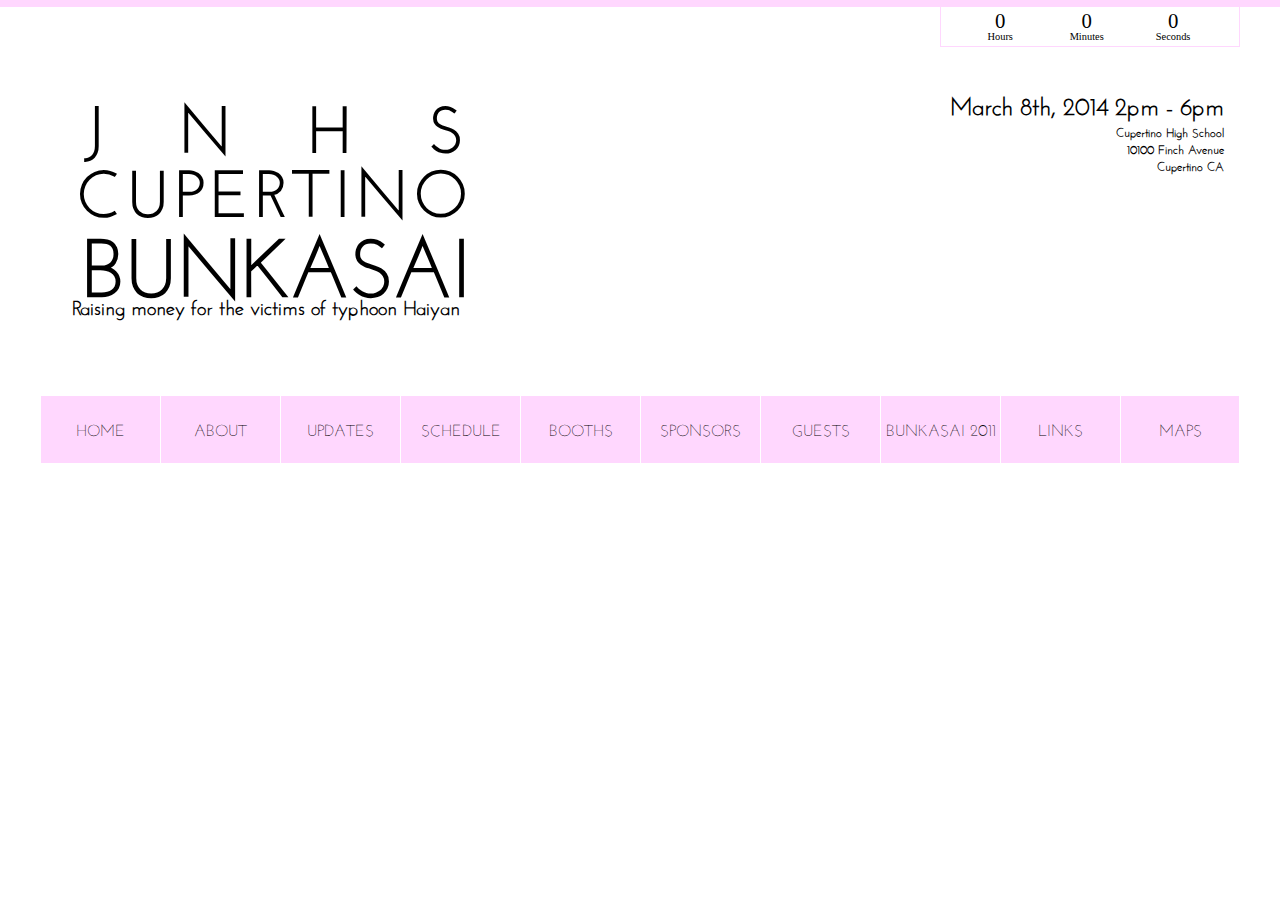
==== index.html @ f788ef62 "1st" ====
<!--========================JNHS BUNKASAI 2014=======================-->

<!DOCTYPE html>
<html lang="en">
	<head>
		<meta charset="utf-8">
		<!--=============================
			BROWSER TITLING 
		==============================-->
			<link rel="icon" style="text/image" href="">
		<title>
			Cupertino JNHS Bunkasai - A student created, student led, festival &amp; fundraiser!
		</title>
		<!--=============================
			Control Broswer's Scaling
		===============================-->
		<meta name="viewport" content="width=device-width, initial-scale=1.0"/>
		<!--=============================
			CSS & JQuery/JS Links
		==============================-->
		<link rel="stylesheet" href="bunkasai2014.css"/>
		<link rel="stylesheet" href="jquery.countdown.css"/>
		<script src="http://ajax.googleapis.com/ajax/libs/jquery/1.10.2/jquery.min.js"></script>
		<script src="jquery.plugin.js"></script>
		<script src="jquery.countdown.js"></script>
		<!--=============================
			COUNTDOWN SCRIPT
		==============================-->
		<script>
			$(function () {
				var austDay = new Date();
				austDay = new Date(austDay.getFullYear() + 0, 12 - 10, 8);
			$('#defaultCountdown').countdown({until: austDay});
			$('#year').text(austDay.getFullYear());
			});
		</script>
	</head>
<body>
	<main id="main">
						<!--COUNTDOWN MARKUP -->
						<div id="defaultCountdown"></div>
						<!--END COUNTDOWN -->
		<header>
			<hgroup>
				<h2 id="jnhs">JNHS</h2>
				<h2 id="tino">Cupertino</h2>
				<h1>Bunkasai</h1>
			</hgroup>

				<h4>Raising money for the victims of typhoon Haiyan</h4>
						
					<div id="whenwhere">
						<h3>March 8th, 2014 2pm - 6pm</h3>
						<h5>Cupertino High School</br> 10100 Finch Avenue</br> Cupertino CA</h5>
					</div>		
		</header>
		<nav>
			<div id="stickynav">
				<ul>
					<li><a href="#home">home</a></li>
					<li><a href="#about">about</a></li>
					<li><a href="#updates">updates</a></li>
					<li><a href="#shedule">schedule</a></li>
					<li><a href="#booths">booths</a></li>
					<li><a href="#sponsors">sponsors</a></li>
					<li><a href="#guests">guests</a></li>
					<li><a href="#past">bunkasai 2011</a></li>
					<li><a href="#links">links</a></li>
					<li><a href="#maps">maps</a></li>
				</ul>
			</div><!--END STICKYNAV-->
		</nav>

	</main>
</body>
</html>
---- bunkasai2014.css ----
/*##########################
        CSS RESET
##########################*/

/*
html5doctor.com Reset Stylesheet
v1.6.1
Last Updated: 2010-09-17
Author: Richard Clark - http://richclarkdesign.com 
Twitter: @rich_clark
*/

html, body, div, span, object, iframe,
h1, h2, h3, h4, h5, h6, p, blockquote, pre,
abbr, address, cite, code,
del, dfn, em, img, ins, kbd, q, samp,
small, strong, sub, sup, var,
b, i,
dl, dt, dd, ol, ul, li,
fieldset, form, label, legend,
table, caption, tbody, tfoot, thead, tr, th, td,
article, aside, canvas, details, figcaption, figure, 
footer, header, hgroup, menu, nav, section, summary,
time, mark, audio, video {
    margin:0;
    padding:0;
    border:0;
    outline:0;
    font-size:100%;
    vertical-align:baseline;
    background:transparent;
}
html {
    font-size: 16px;
    font-family: 
}
body {
    line-height:1;
}

article,aside,details,figcaption,figure,
footer,header,hgroup,menu,nav,section { 
	display:block;
}

nav ul {
    list-style:none;
}

blockquote, q {
    quotes:none;
}

blockquote:before, blockquote:after,
q:before, q:after {
    content:'';
    content:none;
}

a {
    margin:0;
    padding:0;
    font-size:100%;
    vertical-align:baseline;
    background:transparent;
}

/* change colours to suit your needs */
ins {
    background-color:#ff9;
    color:#000;
    text-decoration:none;
}

/* change colours to suit your needs */
mark {
    background-color:#ff9;
    color:#000; 
    font-style:italic;
    font-weight:bold;
}

del {
    text-decoration: line-through;
}

abbr[title], dfn[title] {
    border-bottom:1px dotted;
    cursor:help;
}

table {
    border-collapse:collapse;
    border-spacing:0;
}

/* change border colour to suit your needs */
hr {
    display:block;
    height:1px;
    border:0;   
    border-top:1px solid #cccccc;
    margin:1em 0;
    padding:0;
}

input, select {
    vertical-align:middle;
}
/*##########################
        CSS RESET (end)
##########################*/
/*##########################
        BORDER BOX
##########################*/
*, *:before, *:after {
  -moz-box-sizing: border-box; 
  -webkit-box-sizing: border-box; 
  box-sizing: border-box;
 }
/*#########################
        FONT FAMILIES
##########################*/
@font-face {
    font-family: JosefinSans-Lig; src: url(JosefinSans-Light.ttf);
}
@font-face {
    font-family: Lato-Reg; src: url(Lato-Reg.otf);
}
/*#############################################################################
###############################################################################
                Mobile/Small Screen Style
###############################################################################
#############################################################################*/
@media screen and (min-width: 300px) {
}

/*#############################################################################
###############################################################################
                DESKTOP/ENHANCED STYLES
###############################################################################
#############################################################################*/
@media screen and (min-width: 600px) {
    body {
         border-top: 7px solid rgba(255, 201, 254, .75);
    }
        #main {
        min-width: 960px;
        max-width: 1200px;
        margin: auto;
    }
/*=============Header==============*/
    header {
        background-image: ;
        width: 100%;
        background-size: contain;
        background-repeat: no-repeat;
        margin-top: 5rem;
        background-position: center;
        font-family: JosefinSans-Lig;
    }
    hgroup {
        text-align: center;
        width: 34%;
        margin-left: 2rem;
        text-transform: uppercase;
    }
    h1, h2 {
        font-size: 4rem;
        font-family: JosefinSans-Lig;
    }
    #jnhs {
        letter-spacing: 4.75rem;
        padding-left: .75rem;
    }
    #tino {
        letter-spacing: .4rem;
    }
    h4 {
        font-size: 1.25rem;
        padding-left: 2rem;
    }
    h1 {
        font-size: 5rem;
    }
    #whenwhere {
        position: relative;
        float: right;
        width: 50%;
        margin-top: -14rem;
        text-align: right;
        padding-right: 1rem;
    }
    h3 {
        font-size: 1.5rem;
    }
    #defaultCountdown {
        float: right;
        margin-top: -5rem;
        width: 25%;
        padding: .25rem 1rem;
        border-left: 1px solid rgba(255, 201, 254, .75);
        border-right: 1px solid rgba(255, 201, 254, .75);
        border-bottom: 1px solid rgba(255, 201, 254, .75);
    }
    h5 {
        clear: right;
        line-height: 1.05rem;
        margin-top: .5rem;
        font-size: .75rem;
    }
/*=============Navigation============*/
    nav {
        margin-top: 5rem;
    }
    ul {
        width: 100%;
        margin: auto;
    }
    ul li {
        border-left: 1px solid #fff;
        border-top: 1px solid #fff;
        border-bottom: 1px solid #fff;
        float: left;
        width: 10%;
        margin: auto;
        text-align: center;
        padding: 1.5rem 0;
        text-transform: uppercase;
        background: rgba(255, 201, 254, .75);
    }
    ul li:last-child {
        border-right: 1px solid #fff;
    }
    ul li a {
        color: #000;
        text-decoration: none;
        font-family: JosefinSans-Lig;
    }
  
}
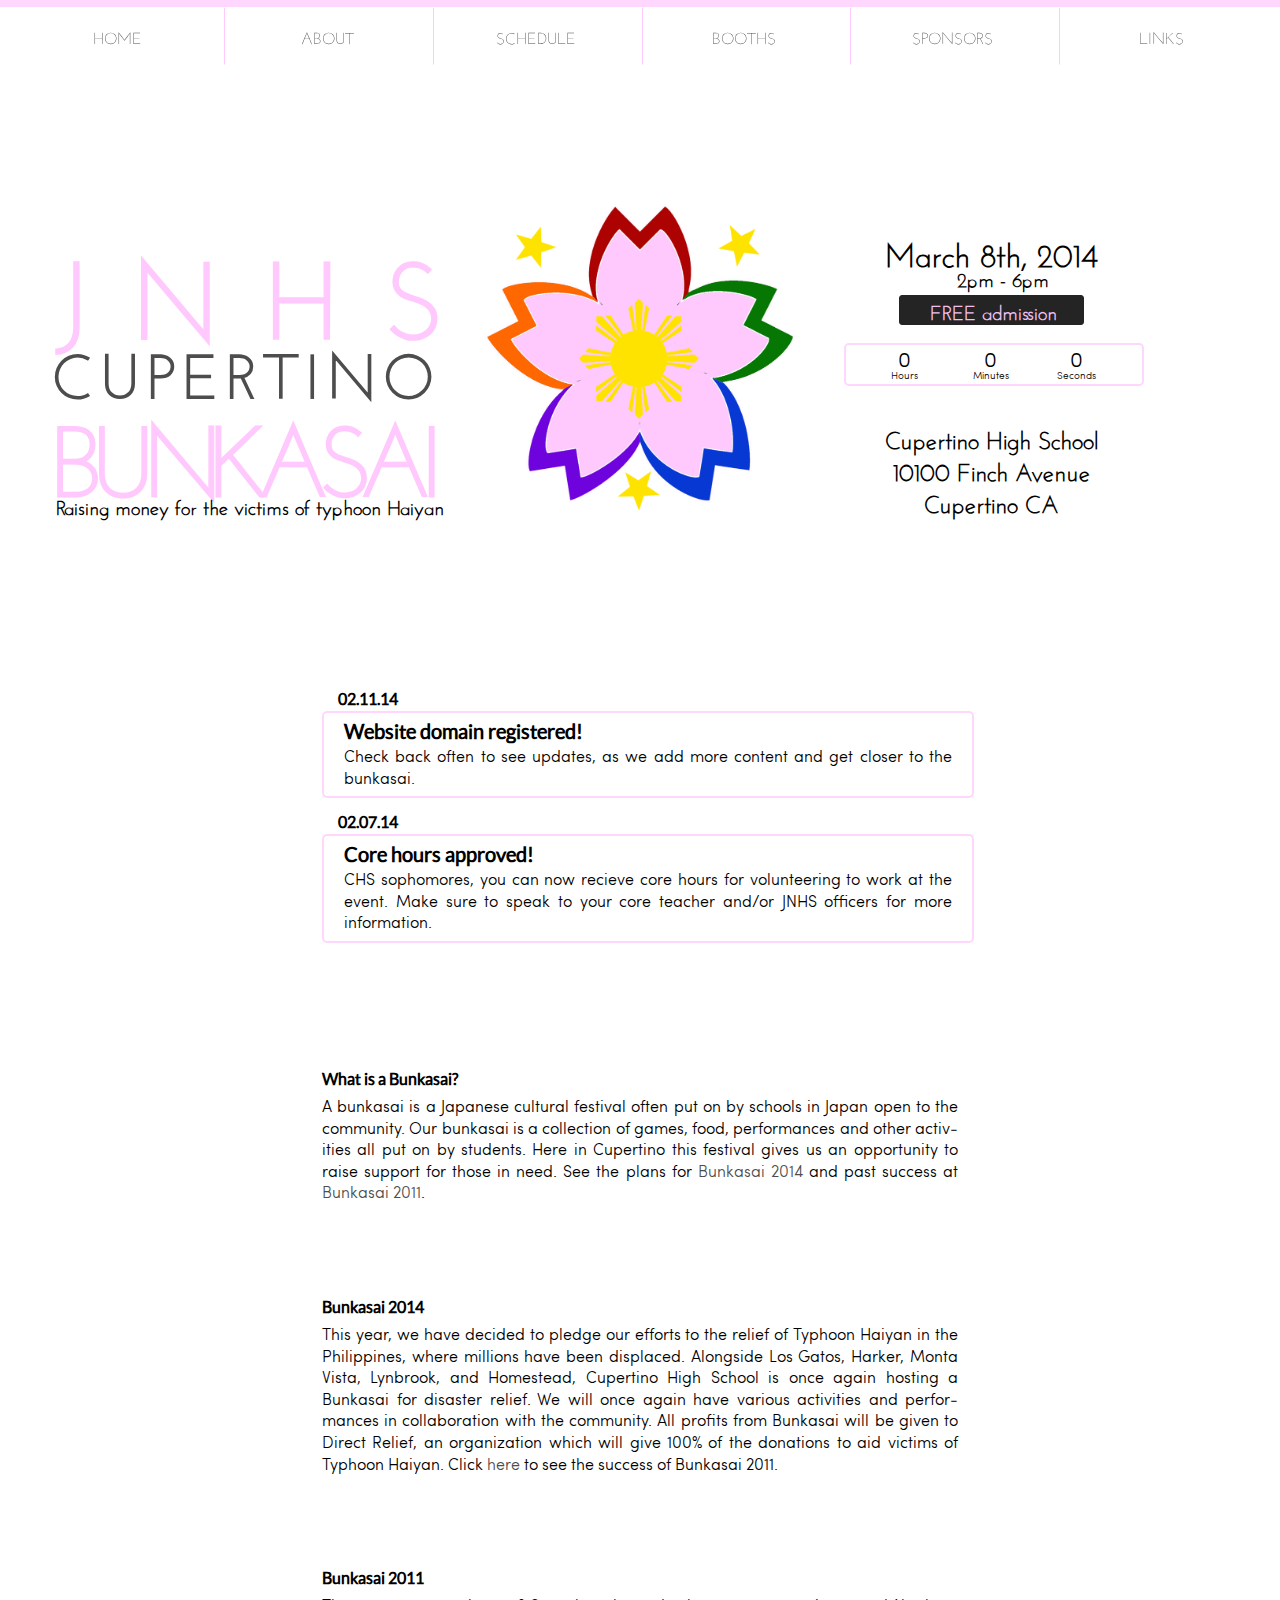
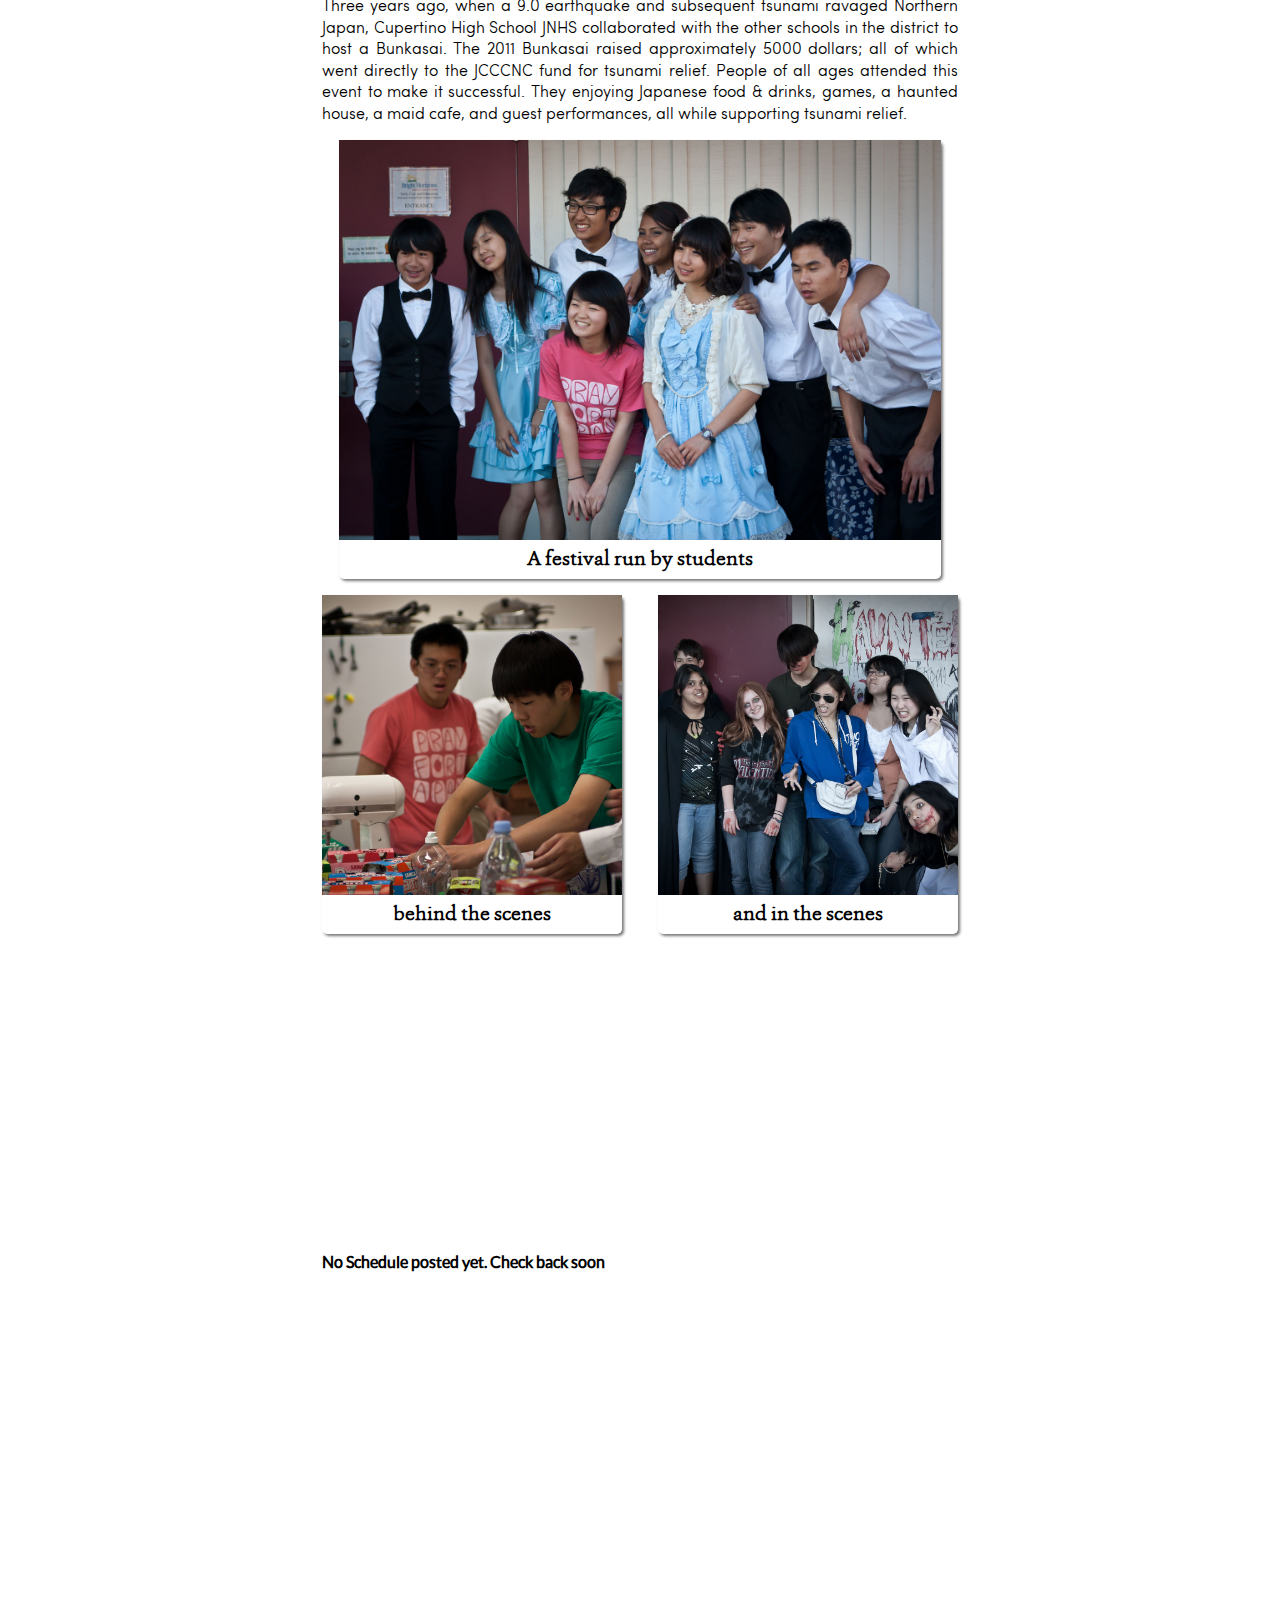
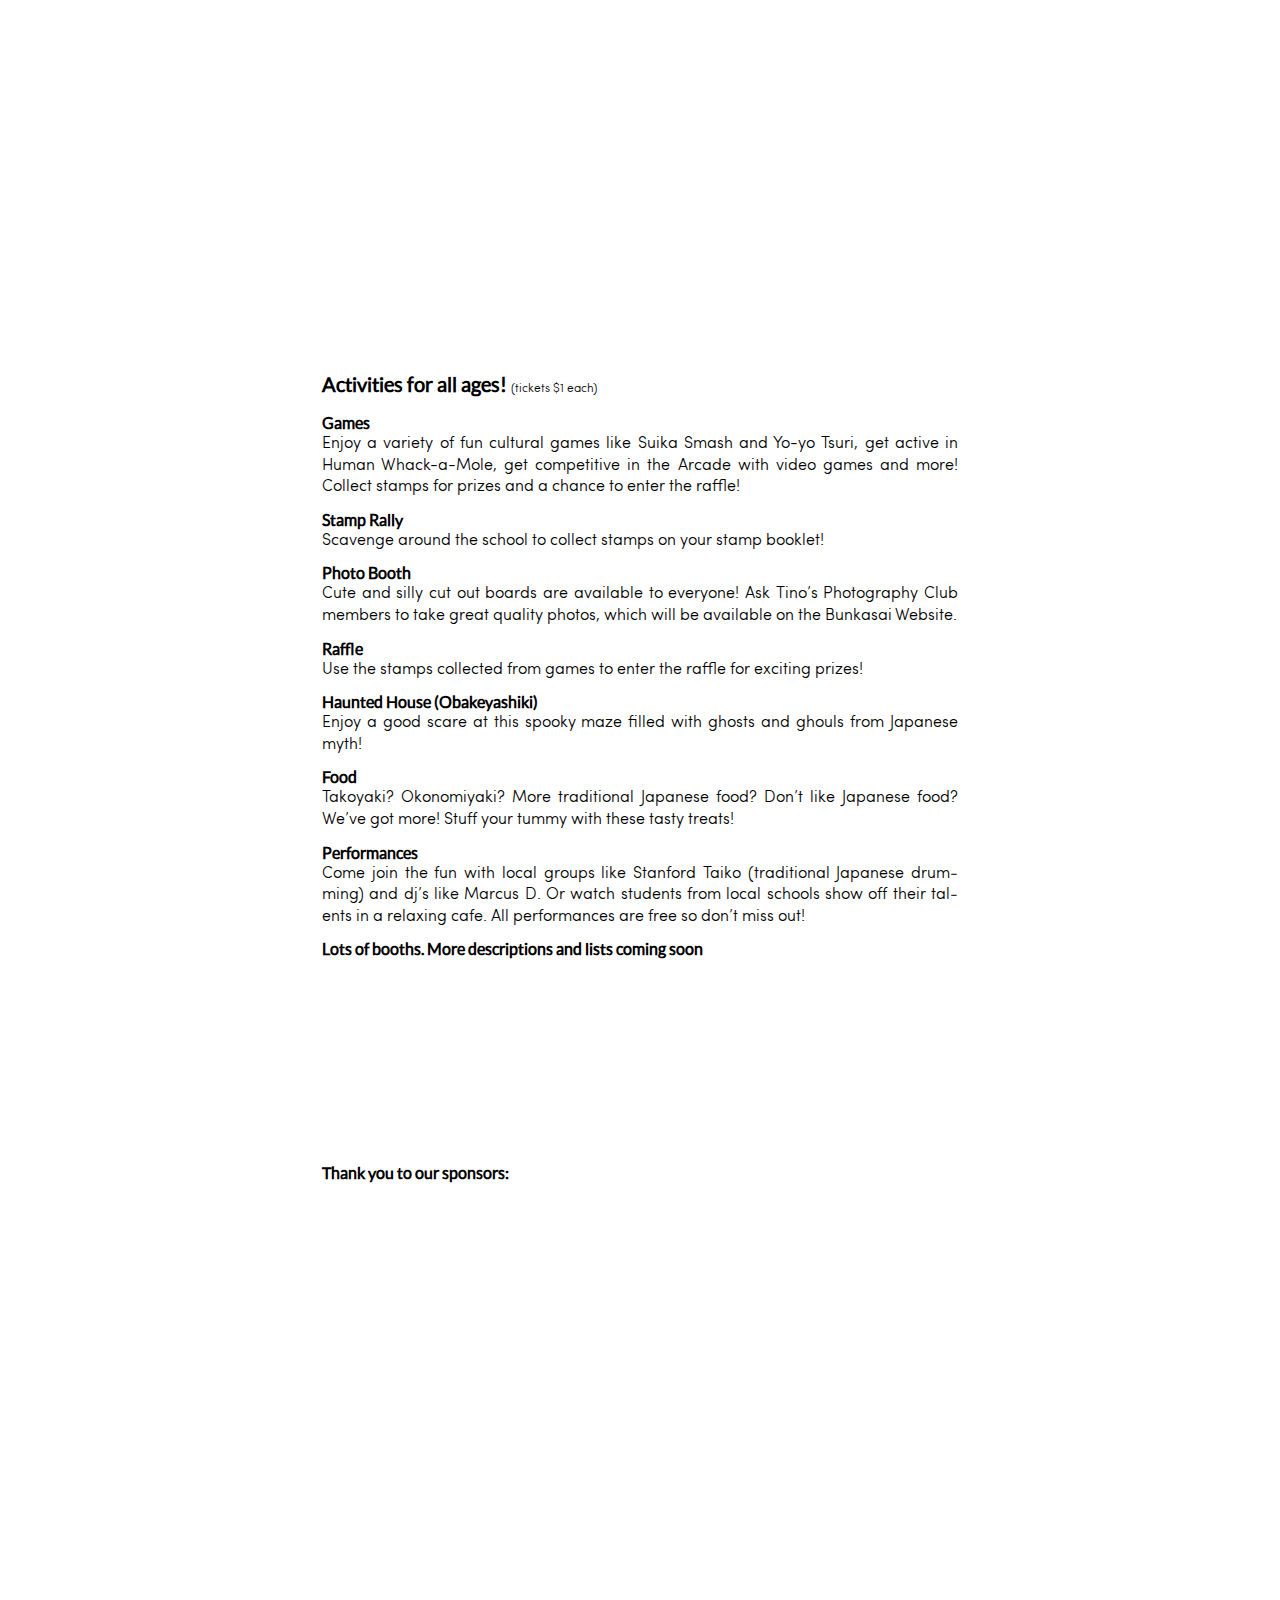
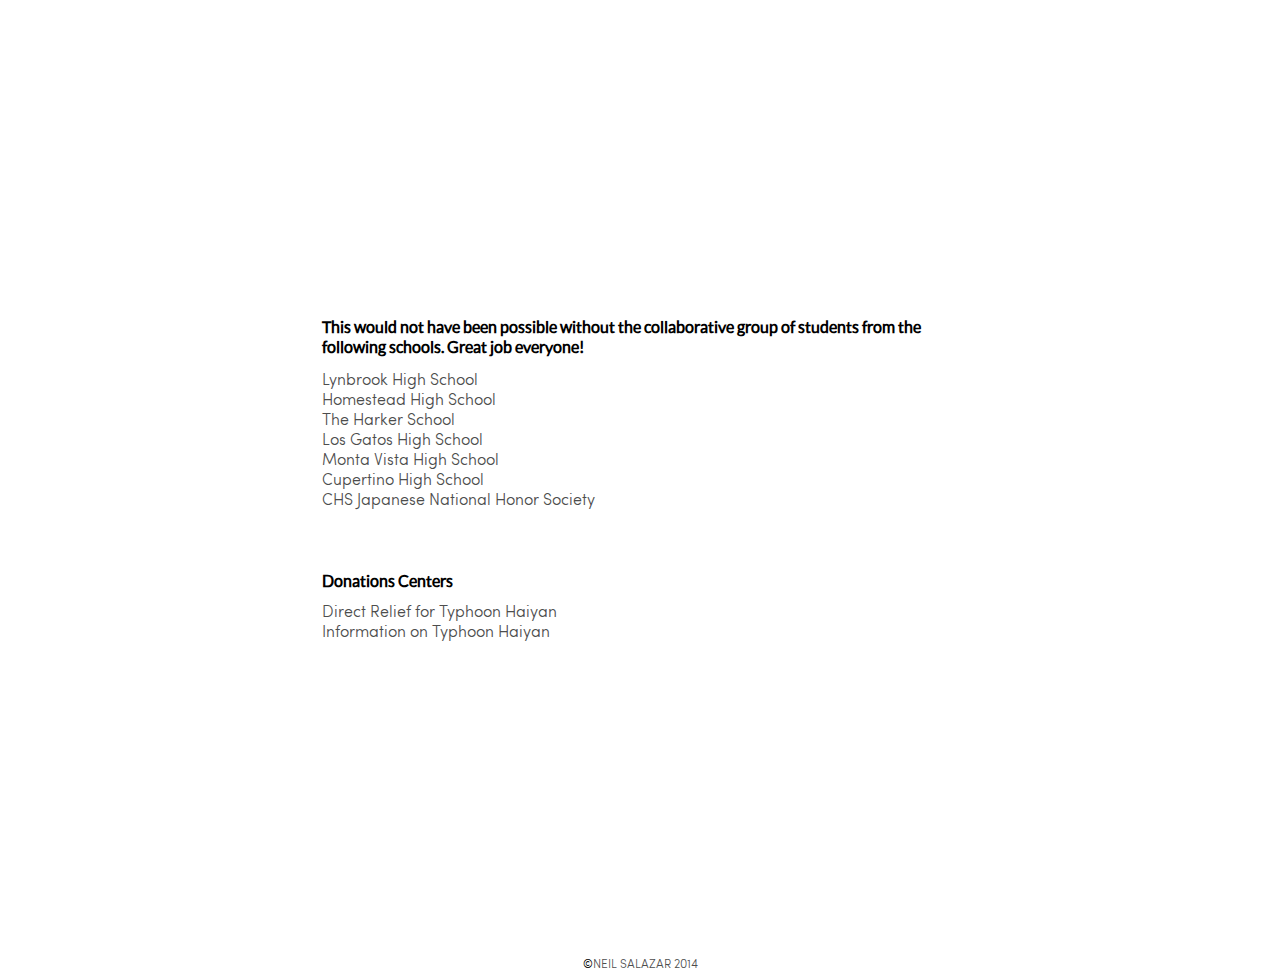
==== commit df2f9d9e: "added more content" ====
--- a/index.html
+++ b/index.html
@@ -18,11 +18,13 @@
 		<!--=============================
 			CSS & JQuery/JS Links
 		==============================-->
-		<link rel="stylesheet" href="bunkasai2014.css"/>
-		<link rel="stylesheet" href="jquery.countdown.css"/>
+		<link rel="stylesheet" href="/css/bunkasai2014.css"/>
+		<link rel="stylesheet" href="/css/jquery.countdown.css"/>
 		<script src="http://ajax.googleapis.com/ajax/libs/jquery/1.10.2/jquery.min.js"></script>
-		<script src="jquery.plugin.js"></script>
-		<script src="jquery.countdown.js"></script>
+		<script src="/scripts/jquery.plugin.js"></script>
+		<script src="/scripts/jquery.countdown.js"></script>
+
+		
 		<!--=============================
 			COUNTDOWN SCRIPT
 		==============================-->
@@ -36,7 +38,21 @@
 		</script>
 	</head>
 <body>
-	<main id="main">
+	<div id="main" style="left:0px">
+		<a href="javascript:void(0)" id="slidebutton">Menu</a>
+		<nav id="slider" style="left:-60%"  class="stickynav">
+			<div>
+				<ul>
+					<li><a href="#">home</a></li>
+					<li><a href="#about">about</a></li>
+					<li><a href="#schedule">schedule</a></li>
+					<li><a href="#booths">booths</a></li>
+					<li><a href="#sponsors">sponsors</a></li>
+					<li><a href="#links">links</a></li>
+					
+				</ul>
+			</div><!--END STICKYNAV-->
+		</nav>
 						<!--COUNTDOWN MARKUP -->
 						<div id="defaultCountdown"></div>
 						<!--END COUNTDOWN -->
@@ -44,33 +60,129 @@
 			<hgroup>
 				<h2 id="jnhs">JNHS</h2>
 				<h2 id="tino">Cupertino</h2>
-				<h1>Bunkasai</h1>
+				<h1 id="bunk">Bunkasai</h1>		
 			</hgroup>
 
-				<h4>Raising money for the victims of typhoon Haiyan</h4>
+				<h4 id="tagline">Raising money for the victims of typhoon Haiyan</h4>
 						
 					<div id="whenwhere">
-						<h3>March 8th, 2014 2pm - 6pm</h3>
+						<h3>March 8th, 2014</h3>
+						<h4>2pm - 6pm</h4>
+						<h4 id="free">FREE admission</h4>
 						<h5>Cupertino High School</br> 10100 Finch Avenue</br> Cupertino CA</h5>
 					</div>		
 		</header>
-		<nav>
-			<div id="stickynav">
+			</div>
+	<div id="maincontent">
+		<section id="updates">
+			<h4>02.11.14</h4> 
+				<div class="news">
+					<h3>Website domain registered!</h3>
+						<p>Check back often to see updates, as we add more content and get closer to the bunkasai.</p>
+				</div>
+			<h4>02.07.14</h4>
+				<div class="news">
+					<h3>Core hours approved!</h3>
+						<p>CHS sophomores, you can now recieve core hours for volunteering to work at the event. Make sure to speak to your core teacher and/or JNHS officers for more information.</p>
+				</div>
+		</section>
+		<section id="about">
+			<h4>What is a Bunkasai?</h4>
+				<p>A bunkasai is a Japanese cultural festival often put on by schools in Japan open to the community. Our bunkasai is a collection of games, food, performances and other activities all put on by students. Here in Cupertino this festival gives us an opportunity to raise support for those in need. See the plans for <a href="#bunkasai-2014">Bunkasai 2014</a> and past success at <a href="#bunkasai-2011">Bunkasai 2011</a>.</p>
+			<h4 id="bunkasai-2014">Bunkasai 2014</h4>
+				<p>This year, we have decided to pledge our efforts to the relief of Typhoon Haiyan in the Philippines, where millions have been displaced. Alongside Los Gatos, Harker, Monta Vista, Lynbrook, and Homestead, Cupertino High School is once again hosting a Bunkasai for disaster relief. We will once again have various activities and performances in collaboration with the community. All profits from Bunkasai will be given to Direct Relief, an organization which will give 100% of the donations to aid victims of Typhoon Haiyan. Click <a href="#bunkasai-2011">here</a> to see the success of Bunkasai 2011.</p>
+			<h4 id="bunkasai-2011">Bunkasai 2011</h4>
+				<p>Three years ago, when a 9.0 earthquake and subsequent tsunami ravaged Northern Japan, Cupertino High School JNHS collaborated with the other schools in the district to host a Bunkasai. The 2011 Bunkasai raised approximately 5000 dollars; all of which went directly to the JCCCNC fund for tsunami relief. People of all ages attended this event to make it successful. They enjoying Japanese food &amp; drinks, games, a haunted house, a maid cafe, and guest performances, all while supporting  tsunami relief.</p>			
+			<div id="student-run">
+				<img src="/images/maid1.jpg"/>
+				<h5>A festival run by students</h5>
+			</div>
+			<div id="behind">
+				<img src="/images/students1.jpg">
+				<h5>behind the scenes</h5>
+			</div>
+			<div id="infront">
+				<img src="/images/hh1.jpg"/>
+				<h5>and in the scenes</h5>
+			</div>
+		</section>
+		<section id="schedule">
+			<h4>No Schedule posted yet. Check back soon</h4>
+		</section>
+		<section id="booths">
+			<h3>Activities for all ages!</h3>
+			<p class="disclaimer">(tickets $1 each)</p>
+			<h4>Games</h4>
+				<p>Enjoy a variety of fun cultural games like Suika Smash and Yo-yo Tsuri, get active in Human Whack-a-Mole, get competitive in the Arcade with video games and more! Collect stamps for prizes and a chance to enter the raffle!</p>
+
+			<h4>Stamp Rally</h4>
+				<p>Scavenge around the school to collect stamps on your stamp booklet!</p>
+
+			<h4>Photo Booth</h4>
+				<p>Cute and silly cut out boards are available to everyone! Ask Tino’s Photography Club members to take great quality photos, which will be available on the Bunkasai Website.</p>
+
+			<h4>Raffle</h4>
+				<p>Use the stamps collected from games to enter the raffle for exciting prizes!</p>
+
+			<h4>Haunted House (Obakeyashiki)</h4>
+				<p>Enjoy a good scare at this spooky maze filled with ghosts and ghouls from Japanese myth!</p>
+
+			<h4>Food</h4>
+				<p>Takoyaki? Okonomiyaki? More traditional Japanese food? Don’t like Japanese food? We’ve got more! Stuff your tummy with these tasty treats!</p>  
+
+			<h4>Performances</h4>
+				<p>Come join the fun with local groups like Stanford Taiko (traditional Japanese drumming) and dj’s like Marcus D. Or watch students from local schools show off their talents in a relaxing cafe. All performances are free so don’t miss out!<p>
+
+			<h4>Lots of booths. More descriptions and lists coming soon</h4>
+		</section>
+		<section id="sponsors">
+			<h4>Thank you to our sponsors:</h4>
+		</section>
+		<section id="links">
+			<h4>This would not have been possible without the collaborative group of students from the following schools. Great job everyone!</h4>
 				<ul>
-					<li><a href="#home">home</a></li>
-					<li><a href="#about">about</a></li>
-					<li><a href="#updates">updates</a></li>
-					<li><a href="#shedule">schedule</a></li>
-					<li><a href="#booths">booths</a></li>
-					<li><a href="#sponsors">sponsors</a></li>
-					<li><a href="#guests">guests</a></li>
-					<li><a href="#past">bunkasai 2011</a></li>
-					<li><a href="#links">links</a></li>
-					<li><a href="#maps">maps</a></li>
+					<li><a href="http://lhs.fuhsd.org">Lynbrook High School</a></li>
+					<li><a href="http://hhs.fuhsd.org">Homestead High School</a></li>
+					<li><a href="http://www.harker.org">The Harker School</a></li>
+					<li><a href="http://www.lghs.net">Los Gatos High School</a></li>
+					<li><a href="http://www.mvhs.fuhsd.org">Monta Vista High School</a></li>
+					<li><a href="http://www.chs.fuhsd.org">Cupertino High School</a></li>
+					<li><a href="http://jnhschs.wix.com/tinojnhs">CHS Japanese National Honor Society</a></li>
 				</ul>
-			</div><!--END STICKYNAV-->
-		</nav>
+			<h4>Donations Centers</h4>
+				<ul>
+					<li><a href="http://www.directrelief.org/tag/typhoon-haiyan">Direct Relief for Typhoon Haiyan</a></li>
+					<li><a href="http://www.unocha.org/crisis/typhoonhaiyan">Information on Typhoon Haiyan</a></li>
+				</ul>
+		</section>
+	</div><!--Main content-->
+	<footer>
+		<p>&copy;<a href="http://neilsalazar.com" target="blank">neil salazar 2014</a></p>
+	</footer>
+	<script>
+	var slider = document.getElementById('slider');
+	var button = document.getElementById('slidebutton');
+	var slide = document.getElementById('main');
+	var anywhere = document.getElementsByTagName('body');
 
-	</main>
+	button.onclick = function() {
+		if(slider.style.left == "-60%" && slide.style.left == "0px") {
+			slider.style.left = "0px";
+			slide.style.left = "60%";
+			button.style.left = "60%";
+
+		} else {
+			slider.style.left = "-60%";
+			slide.style.left = "0px";
+			button.style.left = "0px"
+
+		}
+	};
+	anywhere.onclick = function() {
+		if(slider.style.left !== "-60%") {
+			slider.style.left = "-60%";
+		}
+	};
+	</script>
 </body>
 </html>--- a/css/bunkasai2014.css
+++ b/css/bunkasai2014.css
@@ -0,0 +1,616 @@
+/*##########################
+        CSS RESET
+##########################*/
+
+/*
+html5doctor.com Reset Stylesheet
+v1.6.1
+Last Updated: 2010-09-17
+Author: Richard Clark - http://richclarkdesign.com 
+Twitter: @rich_clark
+*/
+
+html, body, div, span, object, iframe,
+h1, h2, h3, h4, h5, h6, p, blockquote, pre,
+abbr, address, cite, code,
+del, dfn, em, img, ins, kbd, q, samp,
+small, strong, sub, sup, var,
+b, i,
+dl, dt, dd, ol, ul, li,
+fieldset, form, label, legend,
+table, caption, tbody, tfoot, thead, tr, th, td,
+article, aside, canvas, details, figcaption, figure, 
+footer, header, hgroup, menu, nav, section, summary,
+time, mark, audio, video {
+    margin:0;
+    padding:0;
+    border:0;
+    outline:0;
+    font-size:100%;
+    vertical-align:baseline;
+    background:transparent;
+}
+html {
+    font-size: 16px;
+    font-family: 
+}
+body {
+    line-height:1;
+}
+
+article,aside,details,figcaption,figure,
+footer,header,hgroup,menu,nav,section { 
+	display:block;
+}
+
+nav ul {
+    list-style:none;
+}
+
+blockquote, q {
+    quotes:none;
+}
+
+blockquote:before, blockquote:after,
+q:before, q:after {
+    content:'';
+    content:none;
+}
+
+a {
+    margin:0;
+    padding:0;
+    font-size:100%;
+    vertical-align:baseline;
+    background:transparent;
+    color: #4d4d4d;
+    text-decoration: none;
+}
+a:hover {
+    color: rgba(255, 201, 254, 1);
+}
+
+/* change colours to suit your needs */
+ins {
+    background-color:#ff9;
+    color:#4d4d4d;
+    text-decoration:none;
+}
+
+/* change colours to suit your needs */
+mark {
+    background-color:#ff9;
+    color:#4d4d4d; 
+    font-style:italic;
+    font-weight:bold;
+}
+
+del {
+    text-decoration: line-through;
+}
+
+abbr[title], dfn[title] {
+    border-bottom:1px dotted;
+    cursor:help;
+}
+
+table {
+    border-collapse:collapse;
+    border-spacing:0;
+}
+
+/* change border colour to suit your needs */
+hr {
+    display:block;
+    height:1px;
+    border:0;   
+    border-top:1px solid #cccccc;
+    margin:1em 0;
+    padding:0;
+}
+
+input, select {
+    vertical-align:middle;
+}
+/*##########################
+        CSS RESET (end)
+##########################*/
+/*##########################
+        BORDER BOX
+##########################*/
+*, *:before, *:after {
+  -moz-box-sizing: border-box; 
+  -webkit-box-sizing: border-box; 
+  box-sizing: border-box;
+ }
+/*#########################
+        FONT FAMILIES
+##########################*/
+@font-face {
+    font-family: JosefinSans-Lig; src: url(/fonts/JosefinSans-Light.ttf);
+}
+@font-face {
+    font-family: Lato-Reg; src: url(/fonts/Lato-Reg.otf);
+}
+@font-face {
+    font-family: AshburyLig; src: url(/fonts/AshburyLig-webfont.ttf);
+}
+@font-face {
+    font-family: SofiaPL; src: url(/fonts/SofiaProLight-webfont.ttf);
+}
+/*#############################################################################
+###############################################################################
+                Mobile/Small Screen Style
+###############################################################################
+#############################################################################*/
+    html {
+    font-family: SofiaPL;
+    }
+    @media screen and (min-width: 300px) {
+    body {
+         border-top: 7px solid rgba(255, 201, 254, .75);
+    }
+    #main {
+        position: relative;
+        max-width: 300px;
+        margin: auto;
+        text-align: center;
+        -webkit-transition: .5s ease-in-out;
+        -moz-transition:  .5s ease-in-out;
+        -o-transition: .5s ease-in-out;
+        transition:  .5s ease-in-out;
+    }
+    header {
+        background-image: url(/images/sakurasun.png);
+        background-size: 35%;
+        background-repeat: no-repeat;
+        background-position: 50% 17%;
+        padding-top: 5rem;
+        font-family: JosefinSans-Lig;
+    }
+    #slidebutton {
+        position: fixed;
+        width: 100%;
+        left: 0;
+        background: rgba(255, 201, 254, .95);
+        text-align: left;
+        padding: .5rem 1rem;
+        margin-top: -.5rem;
+        text-decoration: none;
+        color: #4d4d4d;
+        font-family: JosefinSans-Lig;
+        -webkit-transition: .5s ease-in-out;
+        -moz-transition:  .5s ease-in-out;
+        -o-transition: .5s ease-in-out;
+        transition:  .5s ease-in-out;
+    }
+    hgroup {
+        text-align: center;
+        width: 96%;
+        text-transform: uppercase;
+        padding: 0 .5rem;
+        padding-top: 7rem;
+        margin: auto;
+    }
+    h1, h2 {
+        font-size: 3rem;
+        font-family: JosefinSans-Lig;
+    }
+    #jnhs {
+        font-size: 6.7rem;
+        letter-spacing: .78rem;
+        margin-left: -.55rem;
+        color: rgb(255, 201, 254);
+    }
+    #tino {
+        letter-spacing: .31rem;
+        padding-left: 0;
+        margin-left: -.71rem;
+        font-size: 2.9rem;
+        color: #4d4d4d;  
+    }
+    #bunk {
+        font-size: 4.8rem;
+        letter-spacing: -.73rem;
+        padding-left: 0;
+        margin-left: -.85rem;
+        color: rgb(255, 201, 254);
+    }
+    h4 {
+        font-size: 1.25rem;
+        font-family: JosefinSans-Lig;
+        text-align: center;
+        padding: 0 1.5rem;
+    }
+    #whenwhere {      
+        margin-top: 3rem;
+        text-align: center;
+    }
+    h3 {
+        font-size: 1.5rem;
+    }
+    h5 {
+        line-height: 1.05rem;
+        margin-top: .5rem;
+        font-size: 1rem;
+    }
+    #free {
+        border: solid #242424 1px;
+        border-radius: 3px;
+        background: #242424;
+        margin: auto;
+        margin-top: .25rem;
+        color: rgba(255, 201, 254, .95);
+        padding: .25rem;
+        width: 70%;
+        vertical-align: middle;
+    }
+    #defaultCountdown {
+        position: fixed;
+        margin-top: 1.5rem;
+        width: 100%;
+        max-width: 300px;
+        padding: .25rem 1rem;
+        border-bottom: 1px solid rgba(255, 201, 254, .75);
+        background: rgba(255, 255, 255, .95)
+    }
+    #slider {
+        background: rgba(255, 201, 254, .95);
+        border-right: 1px solid #fff;
+        position: fixed;
+        width: 60%;
+        top: 0;
+        height: 999px;
+        z-index: 2000;
+        -webkit-transition: .5s ease-in-out;
+        -moz-transition:  .5s ease-in-out;
+        -o-transition: .5s ease-in-out;
+        transition:  .5s ease-in-out;
+    }
+    #slider li {
+        position: relative;
+        font-family: JosefinSans-Lig;
+        width: 100%;
+        text-align: center;
+        border-bottom: 1px solid #fff;
+        padding: 1rem;
+       
+    }
+    #slider a {
+        text-decoration: none;
+        text-transform: uppercase;
+        color: #4d4d4d;
+    } 
+    section p {
+        padding: 0 1rem;
+        line-height: 1.35rem;
+        text-align: justify;
+        -webkit-hyphens: auto;
+        -moz-hyphens: auto;
+        -ms-hyphens: auto;
+        hyphens: auto;
+    }
+    section h3, section h4 {
+        text-align: left;
+        font-family: Lato-Reg;
+        font-weight: thin;
+        padding-left: 1rem;
+        
+    }
+    section h4 {
+        font-size: 1rem;
+        margin-top: 1rem;
+    }
+    section h3 {
+        font-size: 1.25rem;
+        padding-bottom: .25rem;
+    }
+    .news {
+        border: solid 2px rgba(255, 201, 254, .75);
+        border-radius: 5px;
+        padding: .5rem .25rem;
+        margin-top: .25rem;
+    }
+/*****************ABOUT SECTION*******************/
+    section {
+        padding: 0 .25rem;
+        padding-top: 5rem;
+        padding-bottom: 3rem;
+    }
+    #about {
+        background: #fff;
+        width: 100%;
+        text-align: justify;
+    }
+    #about div {
+        text-align: center;
+        font-family: AshburyLig;
+        border-radius: 5px;
+        box-shadow: 2px 2px 3px #777;
+        margin: 2rem auto;
+        background: #fff;
+        width: 90%;
+        padding-bottom: .25rem;
+    }
+    #about h4 {
+        padding-top: 5rem;
+        padding-bottom: .5rem;
+        padding-left: 1rem;
+    }
+    #about h4:first-child {
+        padding-top: 0rem;
+    }
+    #about img {
+        width: 100%;
+    }
+/***************************SCHEDULE**************************/
+#schedule {
+    height: 50rem;
+}
+#schedule h4:first-child {
+    padding-top: 7rem;
+}
+/************************BOOTHS**************************/
+.disclaimer {
+    font-size: .75rem;
+    display: inline;
+    padding-left: 1rem;
+}
+#booths h4:first-child {
+    padding-top: 3rem;
+}
+/************************SPONSORS**************************/
+#sponsors {
+    height: 50rem;
+}
+#sponsors h4:first-child {
+    padding-top: 7rem;
+}
+/************************LINKS**************************/
+#links {
+    height: 50rem;
+}
+#links h4:first-child {
+    padding-top: 4rem;
+    line-height: 1.25rem;
+}
+#links h4 {
+    padding-top: 3rem;
+    padding-bottom: .75rem;
+}
+#links ul {
+    list-style: none;
+    padding-left: 1rem;
+}
+#links ul li {
+    line-height: 1.25rem;
+}
+/**************FOOTER***************/
+footer {
+    text-transform: uppercase;
+    text-align: center;
+    font-size: .75rem;
+}
+
+/*#############################################################################
+###############################################################################
+                DESKTOP/ENHANCED STYLES
+###############################################################################
+#############################################################################*/
+/************************************
+            min 600px
+************************************/
+@media screen and (min-width: 600px) {
+    #main {
+        min-width: 800px;
+        max-width: 1000px;
+        padding: 0 1rem;
+    }
+    #slidebutton {
+        display: none;
+    }
+    #slider {
+        left: 0px !important;
+        margin: auto;
+    }
+    header {
+        background-size: 13%;
+        margin-top: 10rem;
+        background-position: 83.5% 75%;
+        margin-bottom: 5rem;
+    }
+    hgroup {
+        margin-top: -3.1rem;
+        width: 50%;
+        padding-top: 0;
+        margin-left: 0;
+    }
+    #jnhs {
+        font-size: 7.7rem;
+        letter-spacing: 2.78rem;
+    }
+    #tino {
+        font-size: 4.3rem;
+        margin-left: -.7rem;
+        letter-spacing: .42rem;
+    }
+    #bunk {
+        margin-left: -1.3rem;
+        font-size: 6.6rem;
+        letter-spacing: -.77rem;
+    }
+    #tagline {
+        text-align: left;
+        padding-left: 0;
+    }
+    #slider {
+        background: none;
+        position: fixed;
+        margin-top: .5rem;
+        width: 100%;
+        height: 4rem;
+        z-index: 999;
+        background: rgba(255, 255, 255, .95);
+    }
+    #slider ul {
+        margin: auto;
+    }
+    #slider li {
+        
+        display: inline-block;
+        width: 16%;
+        text-align: center;
+        border-left: 1px solid rgba(255, 201, 254, 1);
+        padding: 1.25rem 0;
+    }
+    #slider li:first-child {
+        border-left: none;
+    }
+    #defaultCountdown {
+        position: relative;
+        float: right;
+        margin-top: 19rem;
+        width: 35%;
+        border: 2px solid rgba(255, 201, 254, .75);
+        border-radius: 5px;
+        margin-right: 3.5rem;
+    }
+    #whenwhere {
+        position: relative;
+        float: right;
+        width: 35%;
+        margin-top: -19.5rem;
+        text-align: center;
+        margin-right: 2rem;
+    }
+    section {
+        padding: 0 1rem;
+        padding-top: 5rem;
+    }
+    #maincontent {
+        min-width: 600px;
+        max-width: 700px;
+        margin: auto;
+
+    }
+/*****************ABOUT SECTION*******************/
+    #about {
+        padding: 7rem 1rem;
+    }
+    #about div {
+        max-width: 700px;
+        margin: 0;
+    }
+    #about h3 {
+        padding-bottom: .25rem;
+    }
+    #student-run {
+        margin: 1rem auto !important;
+    }
+    #behind {
+        max-width: 300px !important;
+        display: inline-block;
+        margin-right: 1rem !important;
+        margin-left: 1rem !important;
+    }
+    #infront {
+        max-width: 300px !important;
+        display: inline-block;
+        margin-left: 1rem !important;
+    }
+/*****************BOOTHS SECTION*******************/
+    .disclaimer {
+        display: inline-block;
+        padding-left: 0;
+    }
+    #booths h3:first-child {
+        display: inline-block;
+        padding-top: 3rem;
+    }
+}
+/************************************
+            min 1100px
+************************************/
+@media screen and (min-width: 1100px) {
+    header {
+        background-size: 27%;
+        margin-top: 12rem;
+        background-position: center;
+    }
+    #main {
+        min-width: 960px;
+        max-width: 1200px;
+    }
+    hgroup {
+        width: 33%;
+    }
+    #jnhs {
+        font-size: 6.7rem;
+        letter-spacing: 2.80rem;
+    }
+    #tino {
+        font-size: 3.8rem;
+        margin-left: -.75rem;
+        letter-spacing: .4335rem;
+    }
+    #bunk {
+        margin-left: -.95rem;
+        font-size: 6.1rem;
+        letter-spacing: -.77rem;
+    }    
+    #whenwhere {
+        position: relative;
+        float: right;
+        width: 33%;
+        margin-top: -17.5rem;
+        text-align: center;
+        padding-right: 1rem;
+    }
+    h3 {
+        font-size: 2rem;
+    }
+    #whenwhere h4 {
+        text-align: center;
+        padding-right: 0rem;
+    }
+    #free {
+        margin: .5rem auto;
+        width: 50%;
+    }
+    #defaultCountdown {
+        margin-top: 9rem;
+        margin-right: 5rem;
+    }
+    h5 {
+        clear: right;
+        line-height: 2rem;
+        margin-top: 6rem;
+        font-size: 1.5rem;
+    }
+    #updates {
+        margin-left: 1rem;
+    }
+/*****************ABOUT SECTION*******************/
+
+    #about div {
+        max-width: 800;
+        margin: 0;
+        overflow: none;
+    }
+    #student-run {
+        margin: 1rem auto !important;
+    }
+    #behind {
+        margin-left: 0rem;
+    }
+    #infront {
+      
+    }
+    #about h5 {
+        margin-top: 0;
+        font-size: 1.25rem;
+    }
+
+
+
+
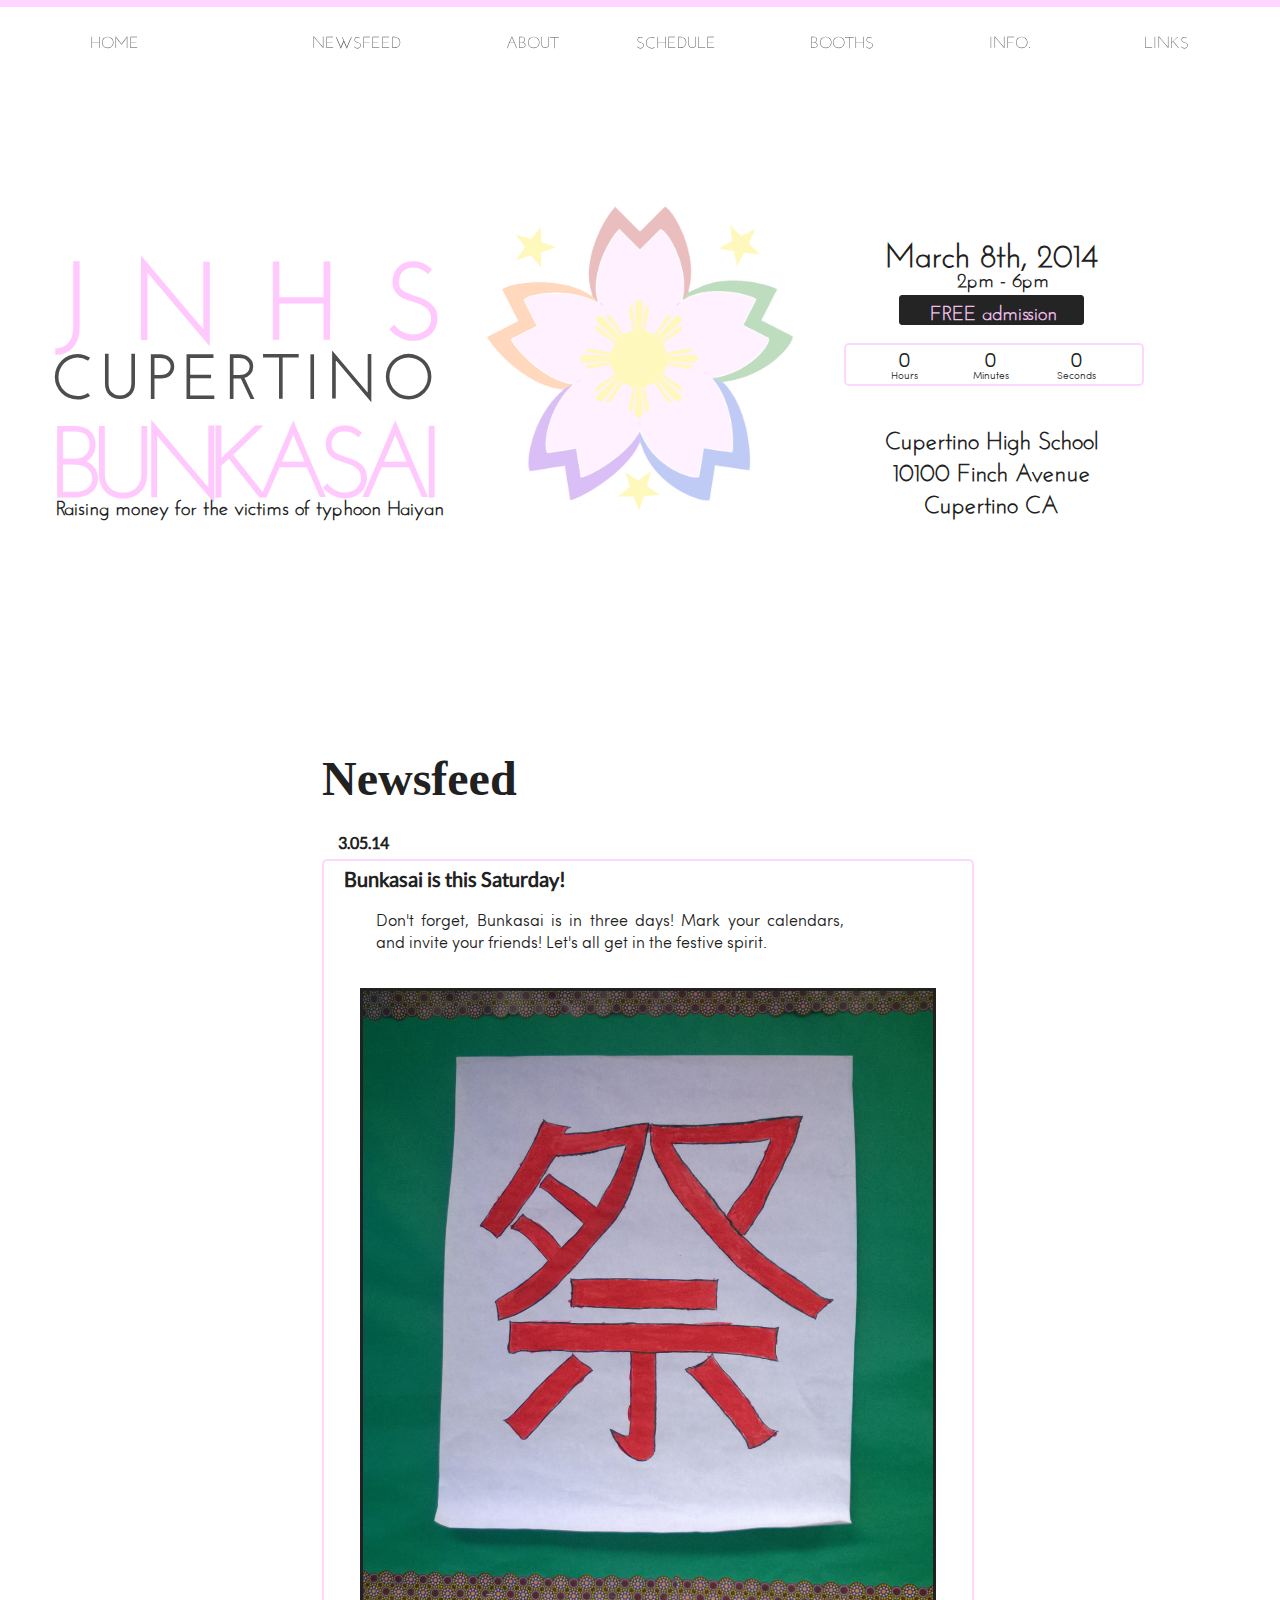
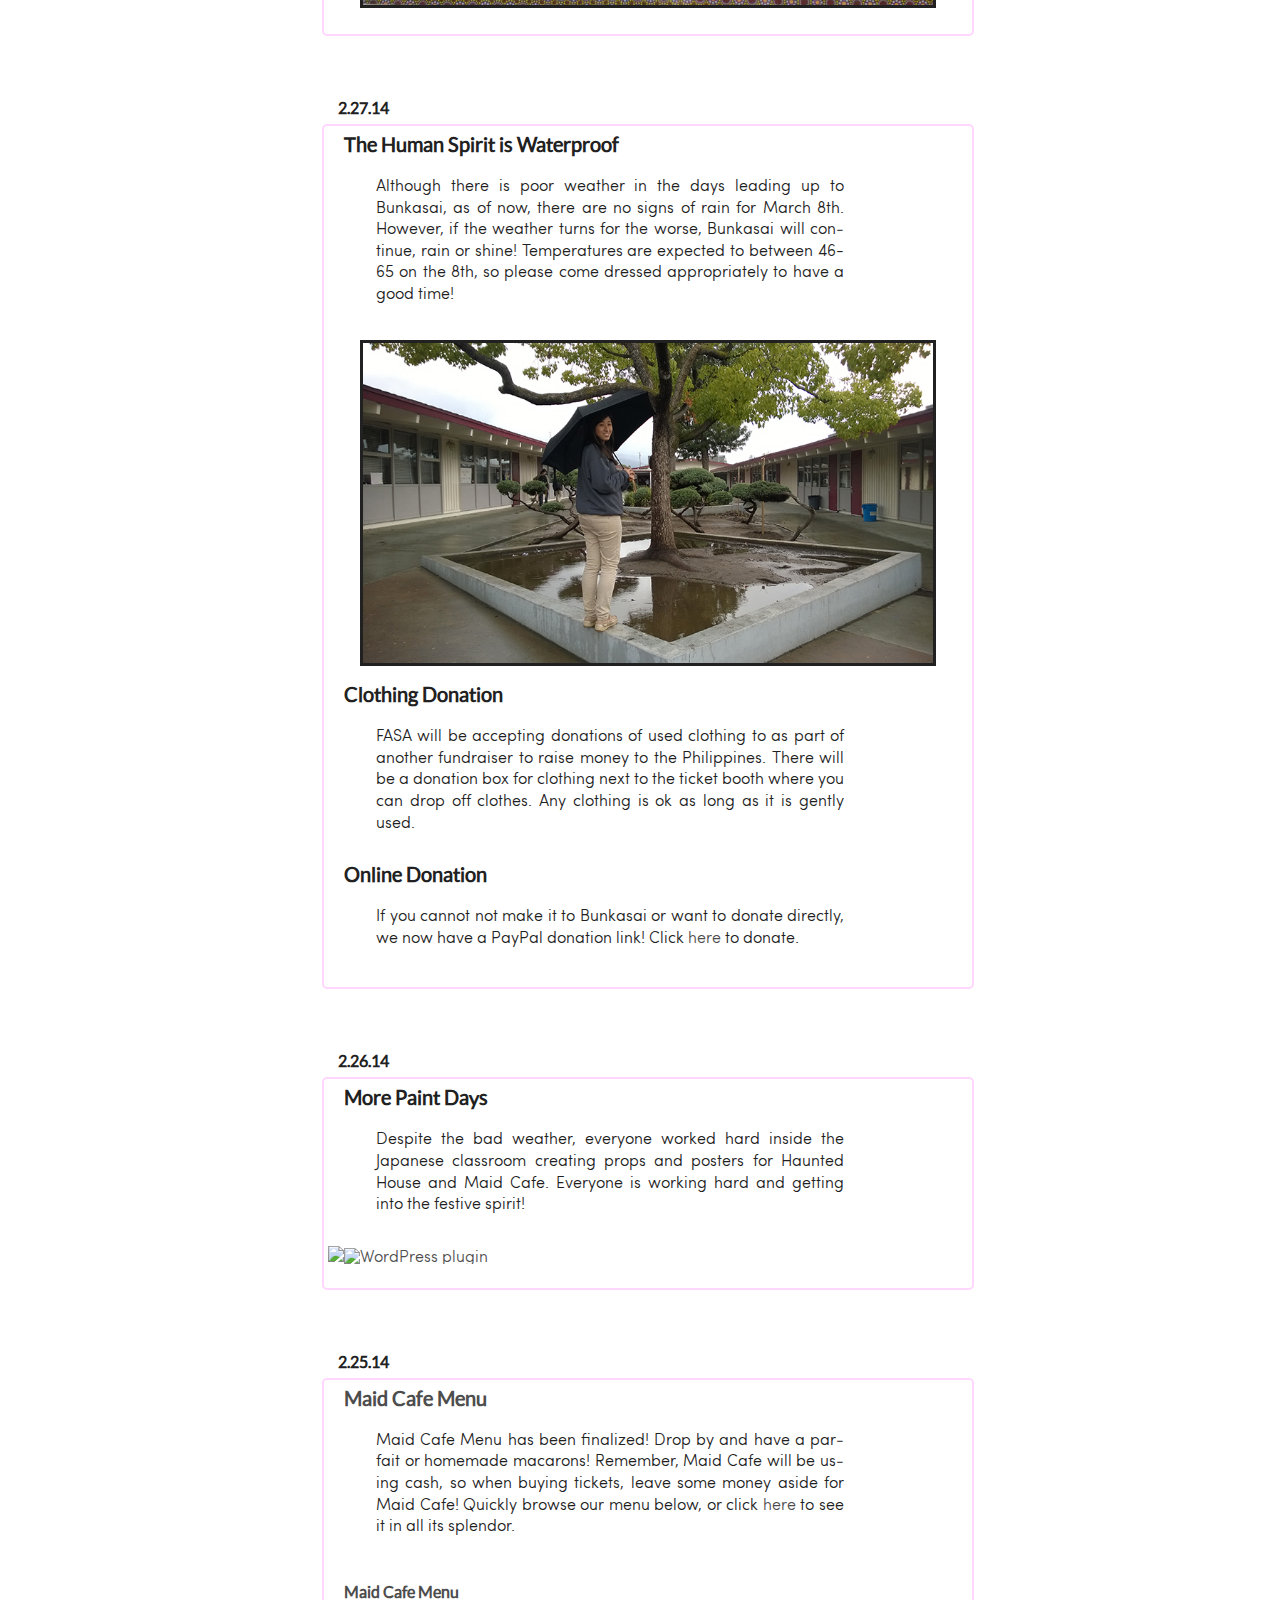
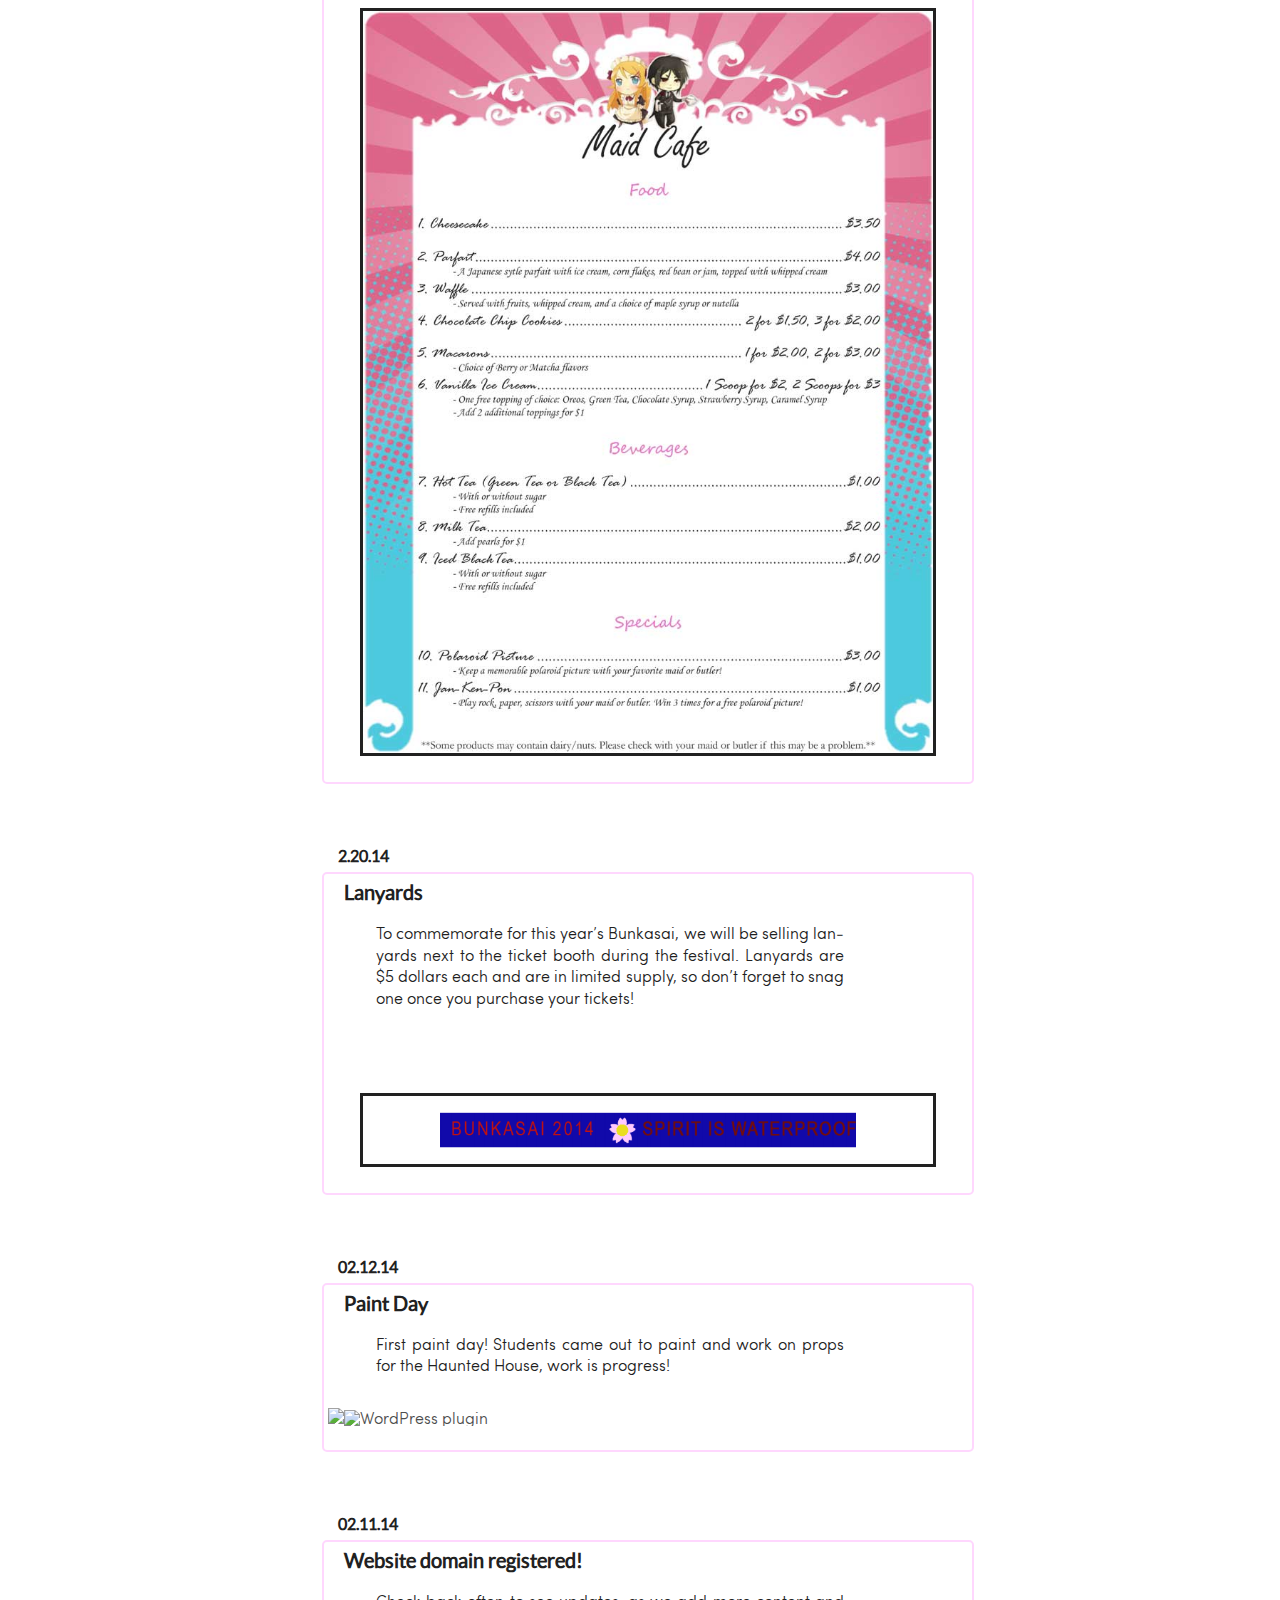
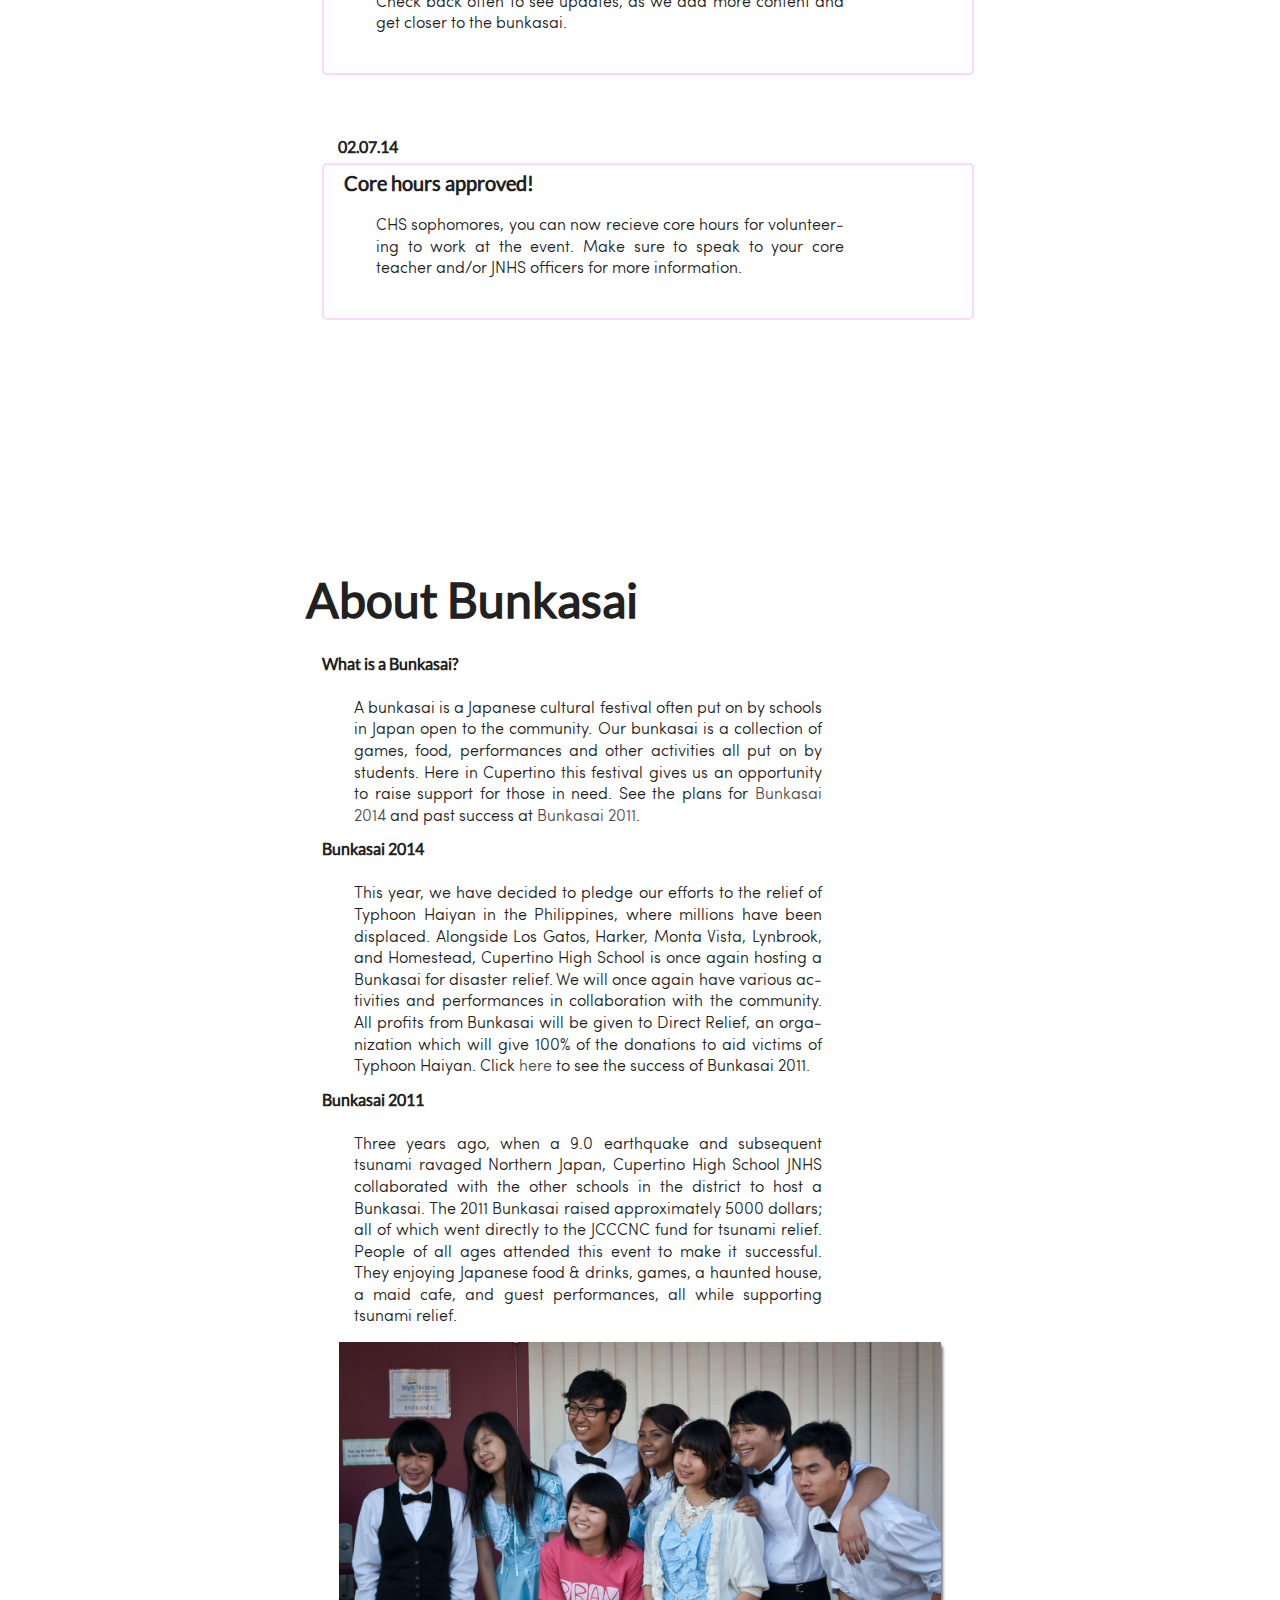
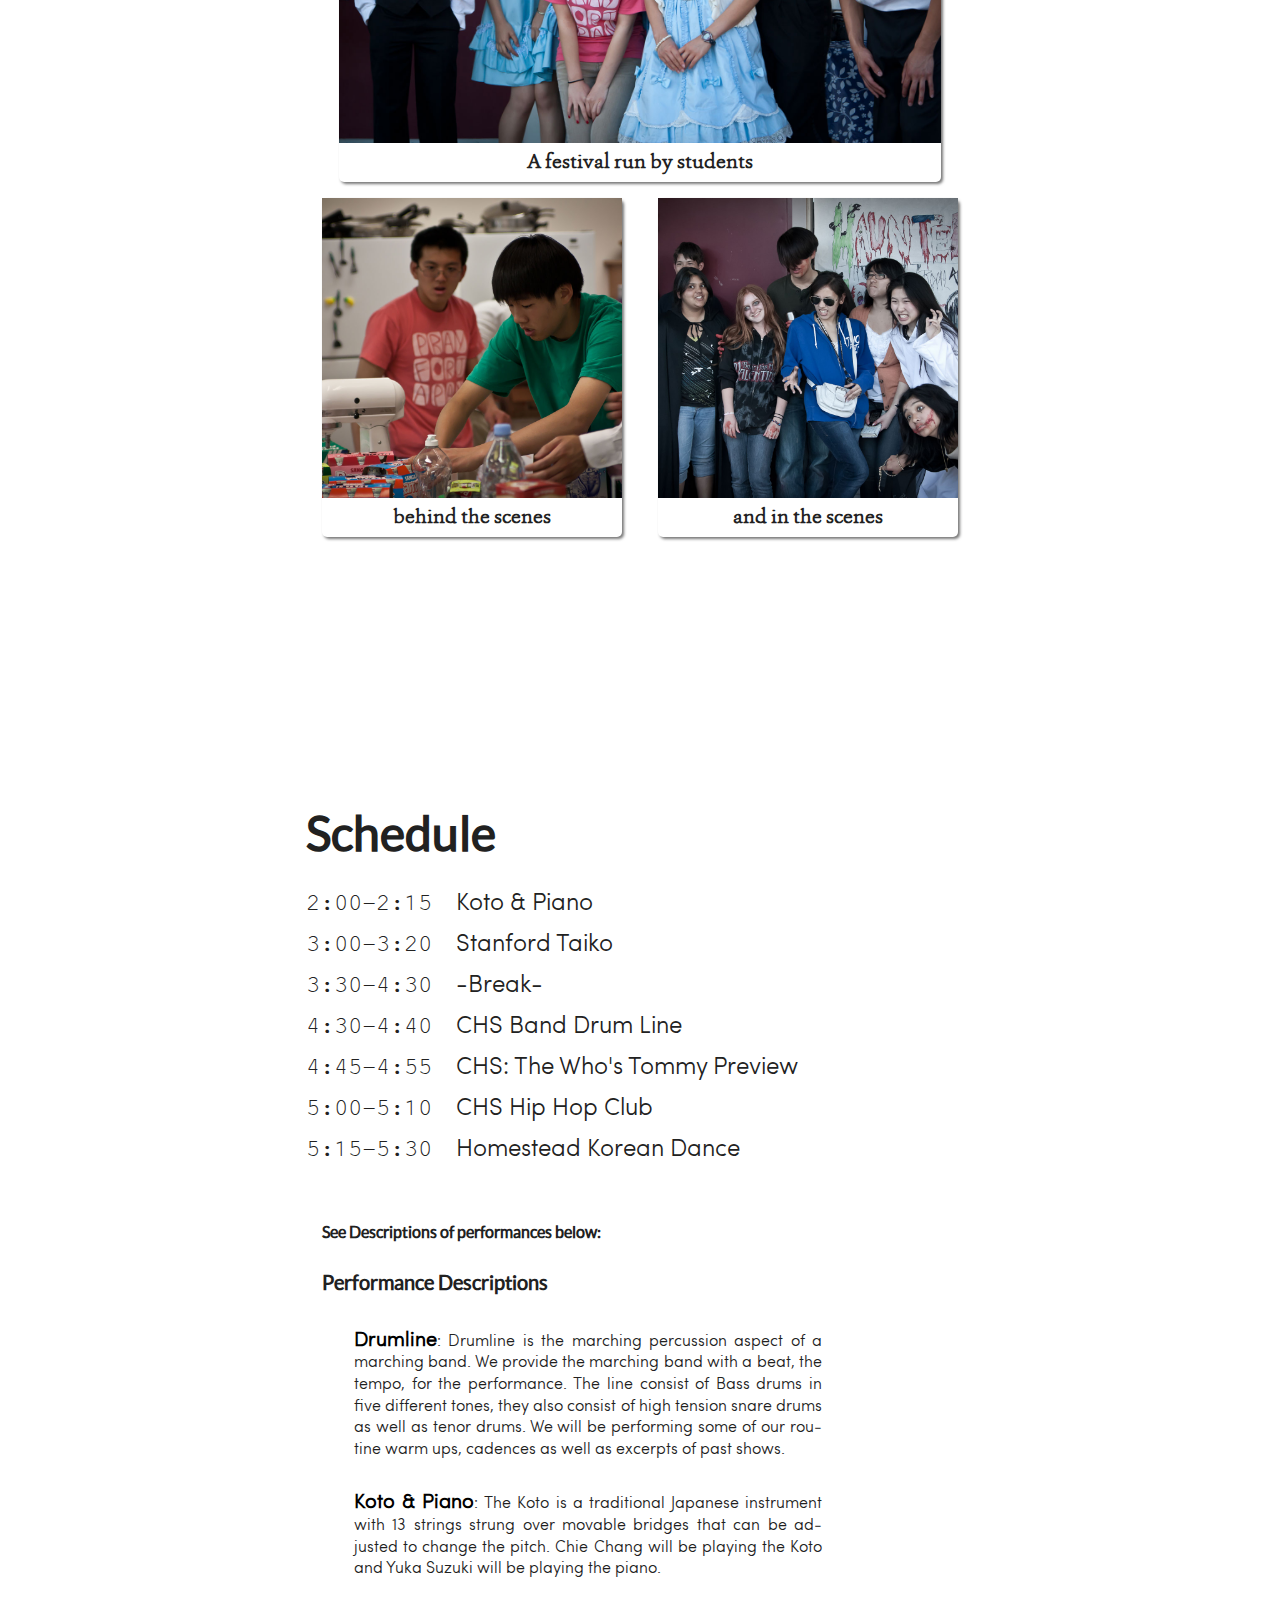
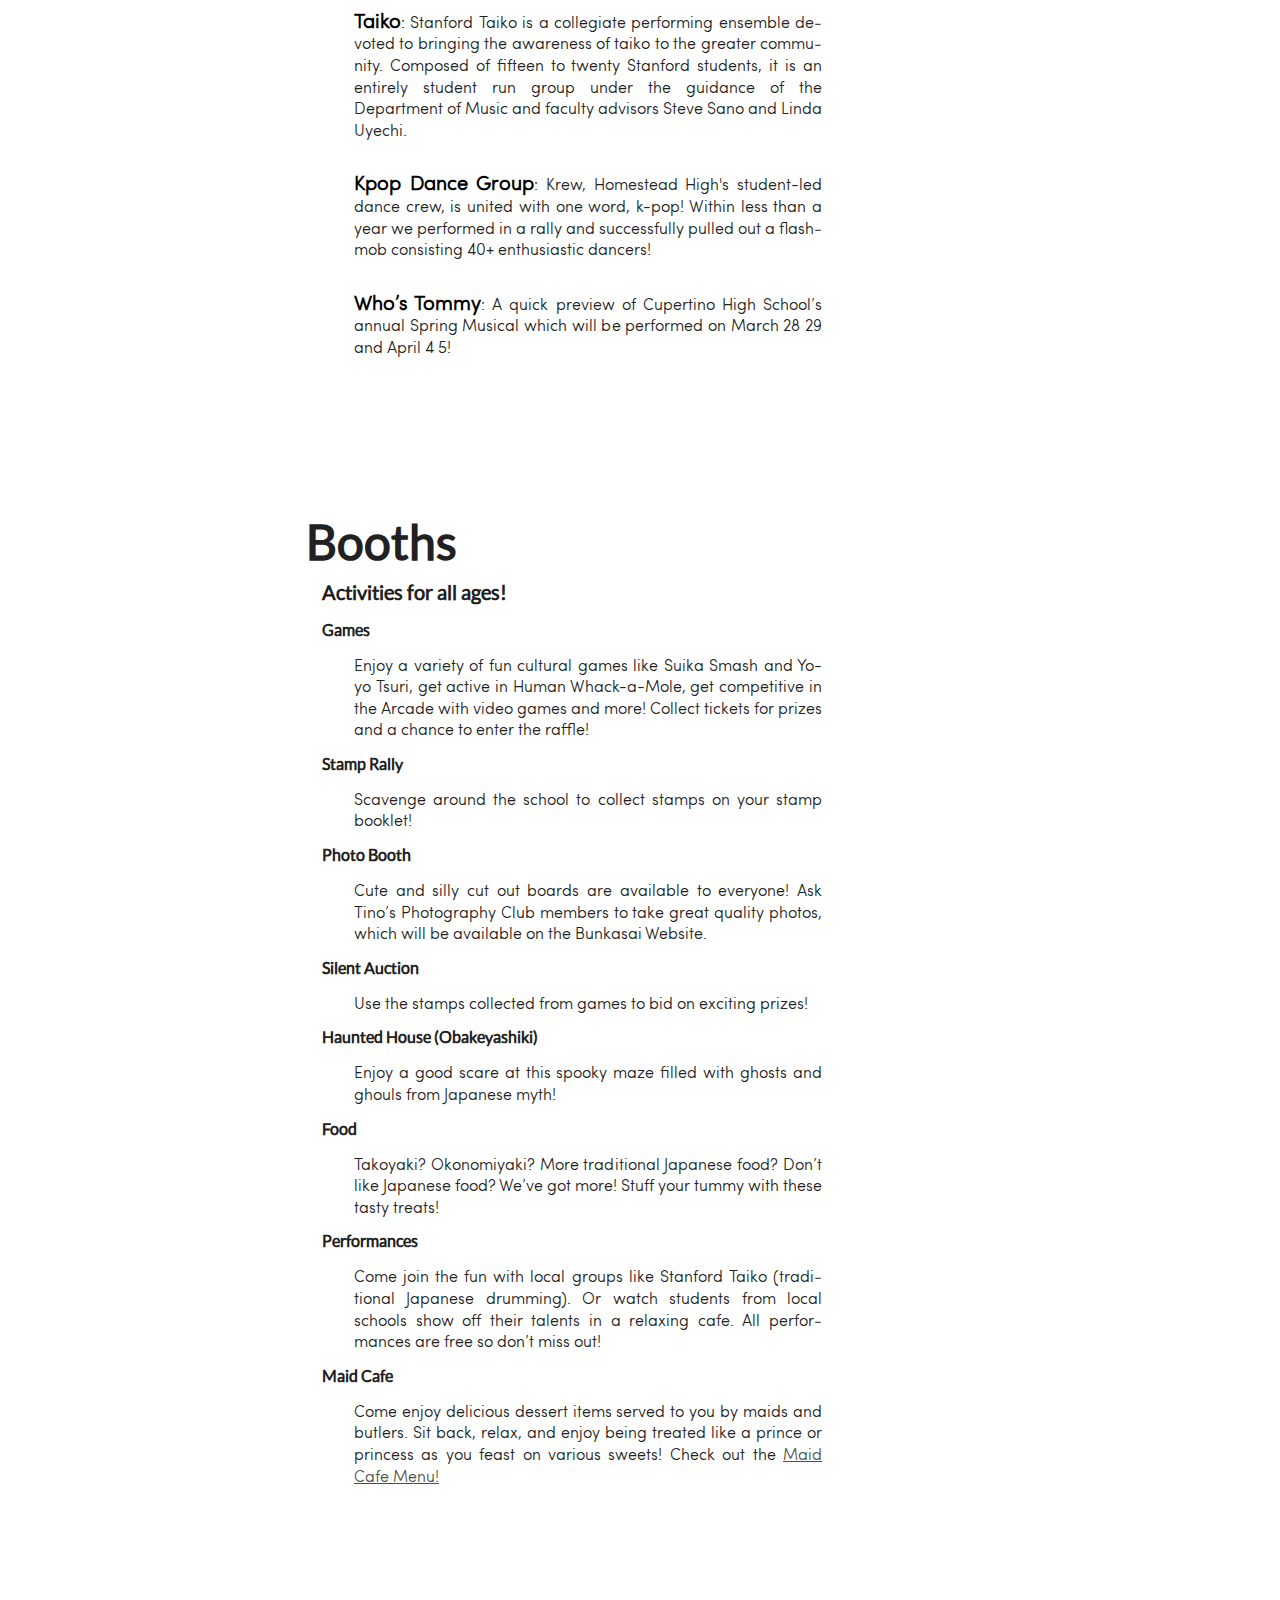
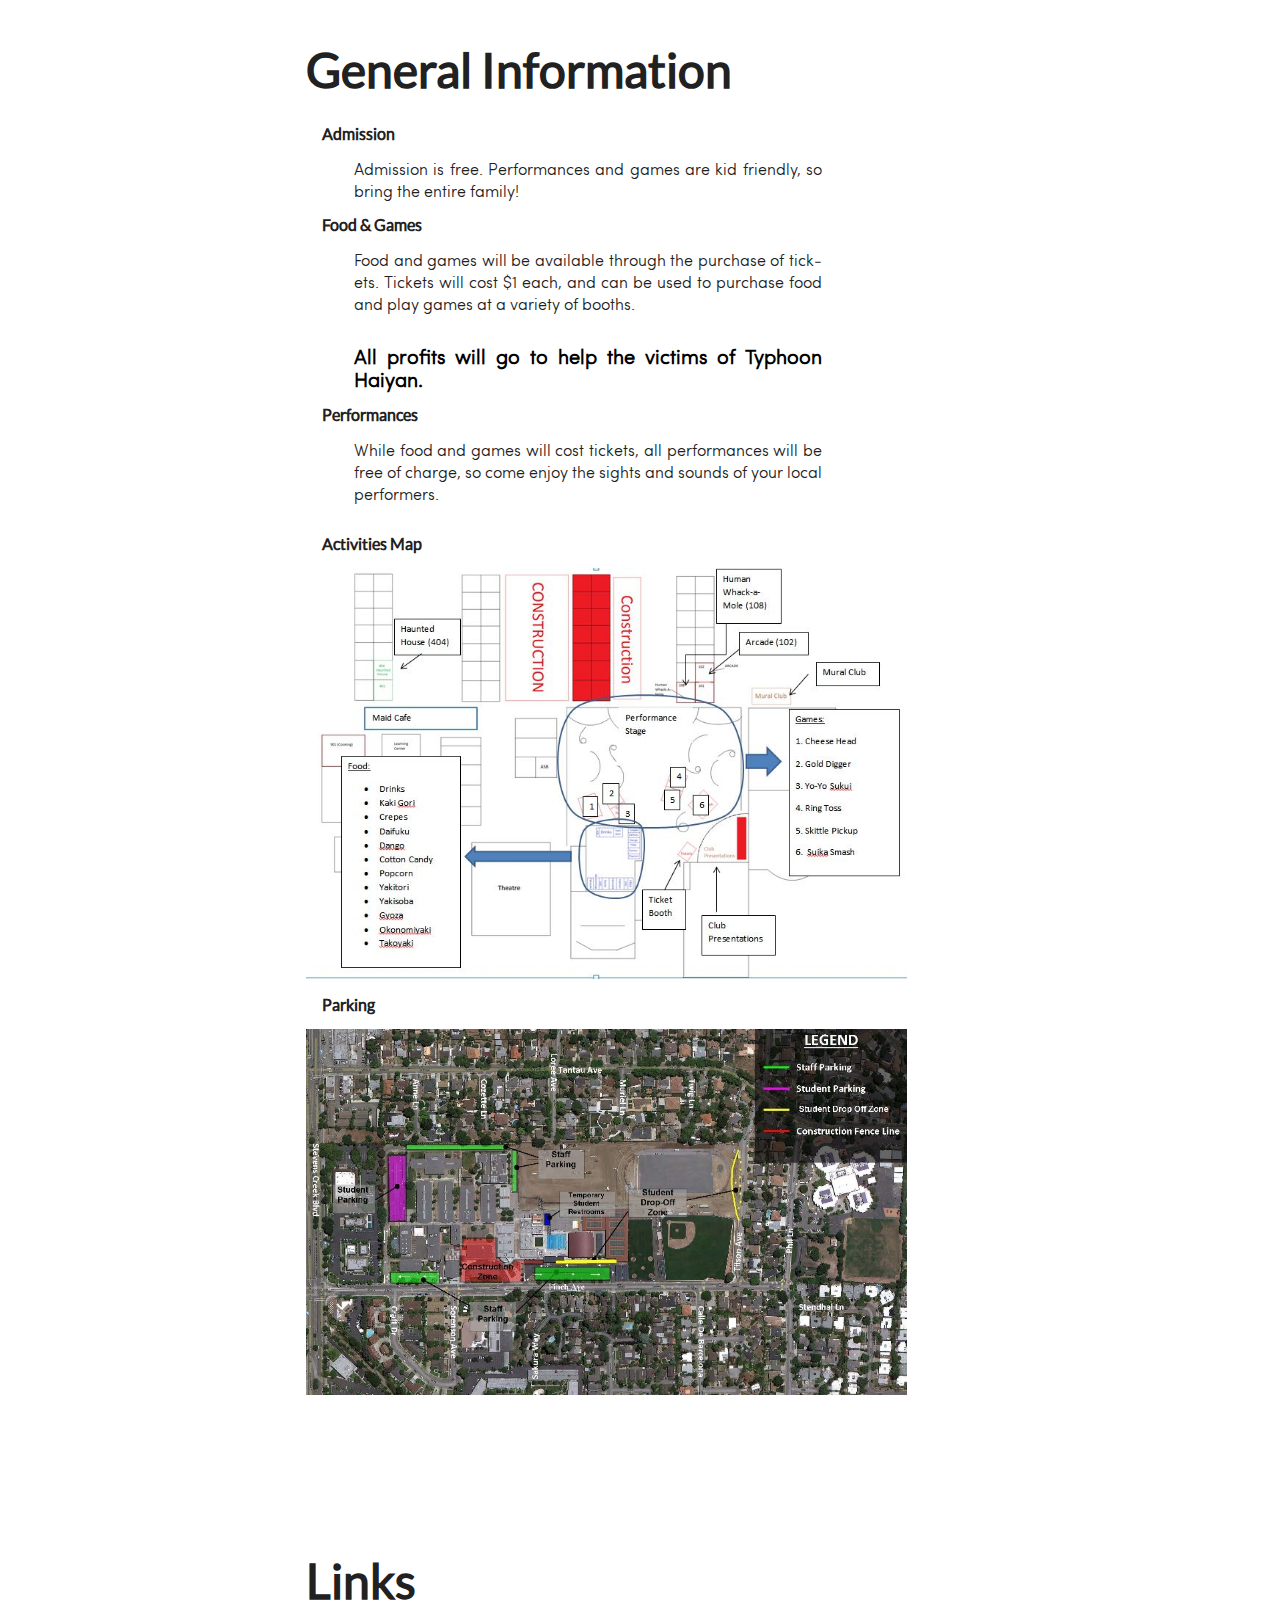
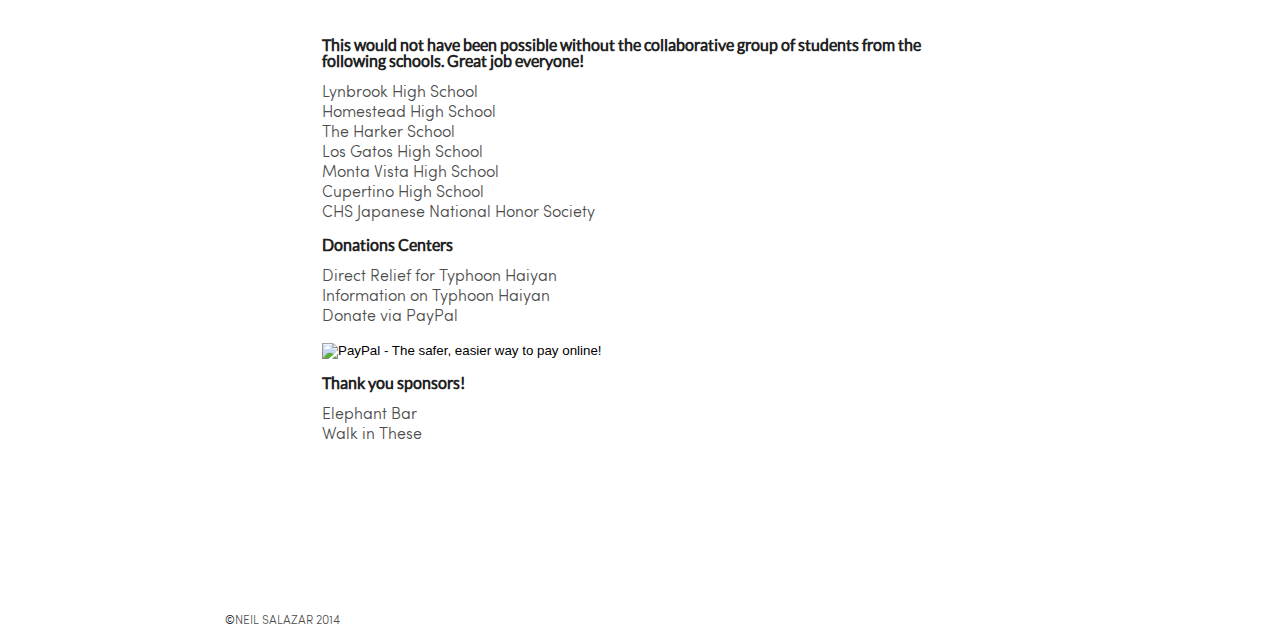
==== commit 66435bc8: "final?" ====
--- a/index.html
+++ b/index.html
@@ -1,13 +1,14 @@
+<!DOCTYPE html>
 <!--========================JNHS BUNKASAI 2014=======================-->
 
-<!DOCTYPE html>
+
 <html lang="en">
 	<head>
 		<meta charset="utf-8">
 		<!--=============================
 			BROWSER TITLING 
 		==============================-->
-			<link rel="icon" style="text/image" href="">
+			<link rel="icon" style="text/image" href="images/sakurasun.ico">
 		<title>
 			Cupertino JNHS Bunkasai - A student created, student led, festival &amp; fundraiser!
 		</title>
@@ -20,40 +21,73 @@
 		==============================-->
 		<link rel="stylesheet" href="/css/bunkasai2014.css"/>
 		<link rel="stylesheet" href="/css/jquery.countdown.css"/>
+		
 		<script src="http://ajax.googleapis.com/ajax/libs/jquery/1.10.2/jquery.min.js"></script>
 		<script src="/scripts/jquery.plugin.js"></script>
 		<script src="/scripts/jquery.countdown.js"></script>
 
-		
+
 		<!--=============================
 			COUNTDOWN SCRIPT
 		==============================-->
 		<script>
+		var austDay = new Date();
 			$(function () {
-				var austDay = new Date();
-				austDay = new Date(austDay.getFullYear() + 0, 12 - 10, 8);
+				
+				austDay = new Date(austDay.getFullYear() + 0, 12 - 10, 8, 24-10);
 			$('#defaultCountdown').countdown({until: austDay});
-			$('#year').text(austDay.getFullYear());
+			/*$('#year').text(austDay.getFullYear());*/
+			});	
+		</script>
+
+		<!--============================
+			JQUERY LINK SCROLL
+		==============================-->
+		<script>  $(function(){
+			    $("a.js_onPageLink").bind("click", function (event) {
+			        event.preventDefault ? event.preventDefault() : event.returnValue = false;
+			        var target = $(this).attr("href");
+			        $("html, body").stop().animate({
+			                scrollLeft: $(target).offset().left,
+			                scrollTop: $(target).offset().top
+			            }, 1200);
+			    });
+			});</script>
+					
+					<script type="text/javascript">
+						$(function(){
+			    $("a.js_onPageLink").bind("click", function (event) {
+			        event.preventDefault ? event.preventDefault() : event.returnValue = false;
+			        var target = $(this).attr("href");
+			        $("html, body").stop().animate({
+			                scrollLeft: $(target).offset().left,
+			                scrollTop: $(target).offset().top
+			            }, 1200);
+			    });
 			});
 		</script>
+		
 	</head>
-<body>
+
+
+<body id="top">
 	<div id="main" style="left:0px">
 		<a href="javascript:void(0)" id="slidebutton">Menu</a>
 		<nav id="slider" style="left:-60%"  class="stickynav">
 			<div>
 				<ul>
-					<li><a href="#">home</a></li>
-					<li><a href="#about">about</a></li>
-					<li><a href="#schedule">schedule</a></li>
-					<li><a href="#booths">booths</a></li>
-					<li><a href="#sponsors">sponsors</a></li>
-					<li><a href="#links">links</a></li>
+					<li><a href="#top" class="js_onPageLink">home</a></li>
+					<li><a href="#updates" class="js_onPageLink">Newsfeed</a></li>
+					<li><a href="#about" class="js_onPageLink">about</a></li>
+					<li><a href="#schedule" class="js_onPageLink">schedule</a></li>
+					<li><a href="#booths" class="js_onPageLink">booths</a></li>
+					<li><a href="#geninfo" class="js_onPageLink">Info.</a></li>
+					<li><a href="#links" class="js_onPageLink">links</a></li>
 					
 				</ul>
 			</div><!--END STICKYNAV-->
 		</nav>
-						<!--COUNTDOWN MARKUP -->
+						<!--COUNTDOWN MARKUP --><!-- REMOVED AFTER EVENT DATE -->
 						<div id="defaultCountdown"></div>
 						<!--END COUNTDOWN -->
 		<header>
@@ -63,18 +97,143 @@
 				<h1 id="bunk">Bunkasai</h1>		
 			</hgroup>
 
-				<h4 id="tagline">Raising money for the victims of typhoon Haiyan</h4>
-						
-					<div id="whenwhere">
-						<h3>March 8th, 2014</h3>
-						<h4>2pm - 6pm</h4>
-						<h4 id="free">FREE admission</h4>
-						<h5>Cupertino High School</br> 10100 Finch Avenue</br> Cupertino CA</h5>
-					</div>		
+			<h4 id="tagline">Raising money for the victims of typhoon Haiyan</h4>
+					
+				<div id="whenwhere">
+					<h3>March 8th, 2014</h3>
+					<h4>2pm - 6pm</h4>
+					<h4 id="free">FREE admission</h4>
+					<h5>Cupertino High School<br> 10100 Finch Avenue<br> Cupertino CA</h5>
+				</div>		
 		</header>
 			</div>
 	<div id="maincontent">
 		<section id="updates">
+			<h2>Newsfeed</h2>
+			<h4>3.05.14</h4>
+				<div class="news">
+					<h3>Bunkasai is this Saturday!</h3>
+					<p>Don't forget, Bunkasai is in three days! Mark your calendars, and invite your friends! Let's all get in the festive spirit.</p>
+					<div class="newsimg">
+						<img src="images/matsuri.jpg" alt="Matsuri"/>
+					</div>
+				</div>
+			<h4>2.27.14</h4>
+				<div class="news">
+					<h3>The Human Spirit is Waterproof</h3>
+					<p>Although there is poor weather in the days leading up to Bunkasai, as of now, there are no signs of rain for March 8th. However, if the weather turns for the worse, Bunkasai will continue, rain or shine! Temperatures are expected to between 46-65 on the 8th, so please come dressed appropriately to have a good time!</p>
+					<div class="newsimg">
+								<img src="images/rain1.jpg" alt="Rain Picture"/>
+							</div>
+					<h3>Clothing Donation</h3>
+					<p>FASA will be accepting donations of used clothing to as part of another fundraiser to raise money to the Philippines. There will be a donation box for clothing next to the ticket booth where you can drop off clothes. Any clothing is ok as long as it is gently used.</p>
+					<h3>Online Donation</h3>
+					<p>If you cannot not make it to Bunkasai or want to donate directly, we now have a PayPal donation link! Click <a href="https://www.paypal.com/us/cgi-bin/webscr?cmd=_flow&SESSION=CIRLiRcqOGVOJXpSc7rQ3NR7cPJtkDZT7nEPlkp2dd0eR7dclVzt_40MPj0&dispatch=5885d80a13c0db1f8e263663d3faee8d7ff5e1e81f2ed97dd1e90bd72966c40c">here</a> to donate.</p>
+				</div>
+
+			<h4>2.26.14</h4>
+				<div class="news">
+					<h3>More Paint Days</h3>
+					<p>Despite the bad weather, everyone worked hard inside the Japanese classroom creating props and posters for Haunted House and Maid Cafe. Everyone is working hard and getting into the festive spirit!</p>
+
+					<div id='_cincopa_widget_a1edf3aa-49de-480e-83a7-260523137757'><img src='http://www.cincopa.com/media-platform/runtime/loading.gif' style='border:0;'/><a href='http://www.cincopa.com/media-platform/wordpress-plugin.aspx'><img alt='WordPress plugin' style='border:0;' border=0 src='http://www.cincopa.com/media-platform/runtime/cincopaicons.gif' /></a></div>
+					<script src='http://www.cincopa.com/media-platform/runtime/libasync.js' type='text/javascript'></script>
+					<script type='text/javascript'>
+					cp_load_widget('A4FAbfLWsv3g', '_cincopa_widget_a1edf3aa-49de-480e-83a7-260523137757');
+					</script>
+					<noscript>Click <a href='http://www.cincopa.com/media-platform/view.aspx?fid=A4FAbfLWsv3g'>here</a> to open the gallery.<br>
+					Powered by Cincopa <a href='http://www.cincopa.com/media-platform'>Media Platform</a> for your website and Cincopa MediaSend for <a href='http://www.cincopa.com/mediasend/start.aspx'>file transfer</a>.
+					</noscript>	
+					<br>
+	<!--				<div class="newsimg">
+						<img src="images/paint6.jpg" alt="paint picture 6"/>
+					</div>
+					<div class="newsimg">
+						<img src="images/paint7.jpg" alt="paint picture 7"/>
+					</div>
+					<div class="newsimg">
+						<img src="images/paint8.jpg" alt="paint picture 8"/>
+					</div>
+					<div class="newsimg">
+						<img src="images/paint9.jpg" alt="paint picture 9"/>
+					</div>
+					<div class="newsimg">
+						<img src="images/paint10.jpg" alt="paint picture 10"/>
+					</div>
+					<div class="newsimg">
+						<img src="images/paint11.jpg" alt="paint picture 11"/>
+					</div>
+					<div class="newsimg">
+						<img src="images/paint12.jpg" alt="paint picture 12"/>
+					</div>
+					<div class="newsimg">
+						<img src="images/paint13.jpg" alt="paint picture 13"/>
+					</div>
+					<div class="newsimg">
+						<img src="images/paint14.jpg" alt="paint picture 14"/>
+					</div>
+					<div class="newsimg">
+						<img src="images/paint15.jpg" alt="paint picture 15"/>
+					</div>
+					<div class="newsimg">
+						<img src="images/paint16.jpg" alt="paint picture 16"/>
+					</div>
+					<div class="newsimg">
+						<img src="images/paint17.jpg" alt="paint picture 17"/>
+					</div>
+-->				</div>
+
+			<h4>2.25.14</h4>
+				<div class="news">
+					<h3><a href="maidcafemenu.html">Maid Cafe Menu</a></h3>
+						<p>Maid Cafe Menu has been finalized! Drop by and have a parfait or homemade macarons! Remember, Maid Cafe will be using cash, so when buying tickets, leave some money aside for Maid Cafe! Quickly browse our menu below, or click <a href="maidcafemenu.html">here</a> to see it in all its splendor.</p>
+						<h4><a href="maidcafemenu.html">Maid Cafe Menu</a></h4>
+						<div class="newsimg">
+						<a href="maidcafemenu.html"><img src="images/maidcafemenu.jpg" alt="maid cafe menu image"/></a>
+						</div>
+				</div>
+
+			<h4>2.20.14</h4>
+				<div class="news">
+					<h3>Lanyards</h3>
+						<p>To commemorate for this year’s Bunkasai, we will be selling lanyards next to the ticket booth during the festival. Lanyards are $5 dollars each and are in limited supply, so don’t forget to snag one once you purchase your tickets!<p>
+							<div class="newsimg">
+								<img src="images/lanyard.png" alt="lanyard image"/>
+							</div>
+				</div>	
+					
+			<h4>02.12.14</h4>
+				<div class="news">
+					<h3>Paint Day</h3>
+						<p>First paint day! Students came out to paint and work on props for the Haunted House, work is progress!</p>
+
+							<div id='_cincopa_widget_e8971b3a-a42c-4b95-aa6d-2dddecb12c10'><img src='http://www.cincopa.com/media-platform/runtime/loading.gif' style='border:0;'/><a href='http://www.cincopa.com/media-platform/wordpress-plugin.aspx'><img alt='WordPress plugin' style='border:0;' border=0 src='http://www.cincopa.com/media-platform/runtime/cincopaicons.gif' /></a></div>
+						<script src='http://www.cincopa.com/media-platform/runtime/libasync.js' type='text/javascript'></script>
+						<script type='text/javascript'>
+						cp_load_widget('AELAPfres_Nl', '_cincopa_widget_e8971b3a-a42c-4b95-aa6d-2dddecb12c10');
+						</script>
+						<noscript>Click <a href='http://www.cincopa.com/media-platform/view.aspx?fid=AELAPfres_Nl'>here</a> to open the gallery.<br>
+						Powered by Cincopa <a href='http://www.cincopa.com/media-platform'>Media Platform</a> for your website and Cincopa MediaSend for <a href='http://www.cincopa.com/mediasend/start.aspx'>file transfer</a>.
+						</noscript>
+						<br>
+
+<!--						<div class="newsimg">
+								<img src="images/paint1.jpg" alt="paint picture 1"/>
+							</div>
+							<div class="newsimg">
+								<img src="images/paint2.jpg" alt="paint picture 2"/>
+							</div>
+							<div class="newsimg">
+								<img src="images/paint3.jpg" alt="paint picture 3"/>
+							</div>
+							<div class="newsimg">
+								<img src="images/paint4.jpg" alt="paint picture 4"/>
+							</div>
+							<div class="newsimg">
+								<img src="images/paint5.jpg" alt="paint picture 5"/>
+							</div>
+-->				</div>
+
 			<h4>02.11.14</h4> 
 				<div class="news">
 					<h3>Website domain registered!</h3>
@@ -86,7 +245,9 @@
 						<p>CHS sophomores, you can now recieve core hours for volunteering to work at the event. Make sure to speak to your core teacher and/or JNHS officers for more information.</p>
 				</div>
 		</section>
+	
 		<section id="about">
+			<h2>About Bunkasai</h2>
 			<h4>What is a Bunkasai?</h4>
 				<p>A bunkasai is a Japanese cultural festival often put on by schools in Japan open to the community. Our bunkasai is a collection of games, food, performances and other activities all put on by students. Here in Cupertino this festival gives us an opportunity to raise support for those in need. See the plans for <a href="#bunkasai-2014">Bunkasai 2014</a> and past success at <a href="#bunkasai-2011">Bunkasai 2011</a>.</p>
 			<h4 id="bunkasai-2014">Bunkasai 2014</h4>
@@ -94,26 +255,53 @@
 			<h4 id="bunkasai-2011">Bunkasai 2011</h4>
 				<p>Three years ago, when a 9.0 earthquake and subsequent tsunami ravaged Northern Japan, Cupertino High School JNHS collaborated with the other schools in the district to host a Bunkasai. The 2011 Bunkasai raised approximately 5000 dollars; all of which went directly to the JCCCNC fund for tsunami relief. People of all ages attended this event to make it successful. They enjoying Japanese food &amp; drinks, games, a haunted house, a maid cafe, and guest performances, all while supporting  tsunami relief.</p>			
 			<div id="student-run">
-				<img src="/images/maid1.jpg"/>
+				<img src="/images/maid1.jpg" alt="Maid Cafe 2011"/>
 				<h5>A festival run by students</h5>
 			</div>
 			<div id="behind">
-				<img src="/images/students1.jpg">
+				<img src="/images/students1.jpg" alt="Students working bunkasai 2011">
 				<h5>behind the scenes</h5>
 			</div>
 			<div id="infront">
-				<img src="/images/hh1.jpg"/>
+				<img src="/images/hh1.jpg" alt="Bunkasai Haunted House 2011"/>
 				<h5>and in the scenes</h5>
 			</div>
 		</section>
+	
 		<section id="schedule">
-			<h4>No Schedule posted yet. Check back soon</h4>
-		</section>
+			<h2>Schedule</h2>
+			<ul>
+				<li><span class="mono">2:00-2:15</span>  &nbsp;&nbsp;&nbsp;Koto &amp; Piano</li> 
+				<li><span class="mono">3:00-3:20</span>  &nbsp;&nbsp;&nbsp;Stanford Taiko</li>
+				<li><span class="mono">3:30-4:30</span>  &nbsp;&nbsp;&nbsp;-Break-</li>
+				<li><span class="mono">4:30-4:40</span>  &nbsp;&nbsp;&nbsp;CHS Band Drum Line</li>
+				<li><span class="mono">4:45-4:55</span>  &nbsp;&nbsp;&nbsp;CHS: The Who's Tommy Preview</li>
+				<li><span class="mono">5:00-5:10</span>  &nbsp;&nbsp;&nbsp;CHS Hip Hop Club</li>
+				<li><span class="mono">5:15-5:30</span>  &nbsp;&nbsp;&nbsp;Homestead Korean Dance</li>
+			</ul>
+			<br>
+			<br>
+			<h4>See Descriptions of performances below:</h4>
+			<br>
+			<br>
+			<h3>Performance Descriptions</h3>
+				<br>
+			<p><strong>Drumline</strong>: Drumline is the marching percussion aspect of a marching band. We provide the marching band with a beat, the tempo, for the performance. The line consist of Bass drums in five different tones, they also consist of high tension snare drums as well as tenor drums. We will be performing some of our routine warm ups, cadences as well as excerpts of past shows.</p>
+				<br>
+			<p><strong>Koto &amp; Piano</strong>: The Koto is a traditional Japanese instrument with 13 strings strung over movable bridges that can be adjusted to change the pitch. Chie Chang will be playing the Koto and Yuka Suzuki will be playing the piano.</p>
+				<br>
+			<p><strong>Taiko</strong>: Stanford Taiko is a collegiate performing ensemble devoted to bringing the awareness of taiko to the greater community. Composed of fifteen to twenty Stanford students, it is an entirely student run group under the guidance of the Department of Music and faculty advisors Steve Sano and Linda Uyechi.</p>
+				<br>	
+			<p><strong>Kpop Dance Group</strong>: Krew, Homestead High's student-led dance crew, is united with one word, k-pop! Within less than a year we performed in a rally and successfully pulled out a flashmob consisting 40+ enthusiastic dancers!</p>
+				<br>
+			<p><strong>Who’s Tommy</strong>: A quick preview of Cupertino High School’s annual Spring Musical which will be performed on March 28 29 and April 4 5!</p>
+		</section>
+	
 		<section id="booths">
+			<h2>Booths</h2>
 			<h3>Activities for all ages!</h3>
-			<p class="disclaimer">(tickets $1 each)</p>
 			<h4>Games</h4>
-				<p>Enjoy a variety of fun cultural games like Suika Smash and Yo-yo Tsuri, get active in Human Whack-a-Mole, get competitive in the Arcade with video games and more! Collect stamps for prizes and a chance to enter the raffle!</p>
+				<p>Enjoy a variety of fun cultural games like Suika Smash and Yo-yo Tsuri, get active in Human Whack-a-Mole, get competitive in the Arcade with video games and more! Collect tickets for prizes and a chance to enter the raffle!</p>
 
 			<h4>Stamp Rally</h4>
 				<p>Scavenge around the school to collect stamps on your stamp booklet!</p>
@@ -121,8 +309,8 @@
 			<h4>Photo Booth</h4>
 				<p>Cute and silly cut out boards are available to everyone! Ask Tino’s Photography Club members to take great quality photos, which will be available on the Bunkasai Website.</p>
 
-			<h4>Raffle</h4>
-				<p>Use the stamps collected from games to enter the raffle for exciting prizes!</p>
+			<h4>Silent Auction</h4>
+				<p>Use the stamps collected from games to bid on exciting prizes!</p>
 
 			<h4>Haunted House (Obakeyashiki)</h4>
 				<p>Enjoy a good scare at this spooky maze filled with ghosts and ghouls from Japanese myth!</p>
@@ -131,14 +319,33 @@
 				<p>Takoyaki? Okonomiyaki? More traditional Japanese food? Don’t like Japanese food? We’ve got more! Stuff your tummy with these tasty treats!</p>  
 
 			<h4>Performances</h4>
-				<p>Come join the fun with local groups like Stanford Taiko (traditional Japanese drumming) and dj’s like Marcus D. Or watch students from local schools show off their talents in a relaxing cafe. All performances are free so don’t miss out!<p>
-
-			<h4>Lots of booths. More descriptions and lists coming soon</h4>
-		</section>
-		<section id="sponsors">
-			<h4>Thank you to our sponsors:</h4>
-		</section>
+				<p>Come join the fun with local groups like Stanford Taiko (traditional Japanese drumming). Or watch students from local schools show off their talents in a relaxing cafe. All performances are free so don’t miss out!<p>
+
+			<h4>Maid Cafe</h4>
+				<p>Come enjoy delicious dessert items served to you by maids and butlers. Sit back, relax, and enjoy being treated like a prince or princess as you feast on various sweets! Check out the <a href="maidcafemenu.html">Maid Cafe Menu!</a></p>
+
+		</section>
+	
+		<section id="geninfo">
+			<h2>General Information</h2>
+			<h4>Admission</h4>
+				<p>Admission is free. Performances and games are kid friendly, so bring the entire family!</p>
+			<h4>Food &amp; Games</h4>
+				<p>Food and games will be available through the purchase of tickets. Tickets will cost $1 each, and can be used to purchase food and play games at a variety of booths.</p>
+				<br>
+				<p><strong>All profits will go to help the victims of Typhoon Haiyan.</strong></p>
+			<h4>Performances</h4>
+				<p>While food and games will cost tickets, all performances will be free of charge, so come enjoy the sights and sounds of your local performers.</p>
+				<br>
+			<h4>Activities Map</h4>
+				<a href="images/bunkasaimap.jpg" target="blank"><img src="images/bunkasaimap.jpg" alt="Bunkasai Activities Map"/></a>
+			<h4>Parking</h4>
+				<a href="https://cupertino.schoolloop.com/uimg/image/1211914114116/1123558358016/1344704563433_w900.jpg" target="blank"><img src="images/chs_parking.jpg" alt="CHS Parking Map"/></a>
+
+		</section>
+	
 		<section id="links">
+			<h2>Links</h2>
 			<h4>This would not have been possible without the collaborative group of students from the following schools. Great job everyone!</h4>
 				<ul>
 					<li><a href="http://lhs.fuhsd.org">Lynbrook High School</a></li>
@@ -153,7 +360,21 @@
 				<ul>
 					<li><a href="http://www.directrelief.org/tag/typhoon-haiyan">Direct Relief for Typhoon Haiyan</a></li>
 					<li><a href="http://www.unocha.org/crisis/typhoonhaiyan">Information on Typhoon Haiyan</a></li>
+					<li><a href="https://www.paypal.com/cgi-bin/webscr?cmd=_s-xclick&hosted_button_id=P2XQV5SRDNEGW">Donate via PayPal</a></li>
+						<br>
+							<form action="https://www.paypal.com/cgi-bin/webscr" method="post" target="_top">
+								<input type="hidden" name="cmd" value="_s-xclick">
+								<input type="hidden" name="hosted_button_id" value="P2XQV5SRDNEGW">
+								<input type="image" src="https://www.paypalobjects.com/en_US/i/btn/btn_donateCC_LG.gif" border="0" name="submit" alt="PayPal - The safer, easier way to pay online!">
+							<img alt="" border="0" src="https://www.paypalobjects.com/en_US/i/scr/pixel.gif" width="1" height="1">
+							</form>
 				</ul>
+			<h4>Thank you sponsors!</h4>
+				<ul>
+					<li><a href="http://www.elephantbar.com/location/cupertino">Elephant Bar</a></li>
+					<li><a href="http://walkinthese.com">Walk in These</a></li>
+				</ul>
+
 		</section>
 	</div><!--Main content-->
 	<footer>
@@ -165,11 +386,13 @@
 	var slide = document.getElementById('main');
 	var anywhere = document.getElementsByTagName('body');
 
+
 	button.onclick = function() {
 		if(slider.style.left == "-60%" && slide.style.left == "0px") {
 			slider.style.left = "0px";
 			slide.style.left = "60%";
 			button.style.left = "60%";
+			e.stopPropagation;
 
 		} else {
 			slider.style.left = "-60%";
@@ -181,6 +404,7 @@
 	anywhere.onclick = function() {
 		if(slider.style.left !== "-60%") {
 			slider.style.left = "-60%";
+			event.stopPropagation;
 		}
 	};
 	</script>
--- a/css/bunkasai2014.css
+++ b/css/bunkasai2014.css
@@ -69,6 +69,9 @@
 a:hover {
     color: rgba(255, 201, 254, 1);
 }
+a:focus {
+    outline: solid 1px #fff;
+}
 
 /* change colours to suit your needs */
 ins {
@@ -138,6 +141,9 @@
 @font-face {
     font-family: SofiaPL; src: url(/fonts/SofiaProLight-webfont.ttf);
 }
+@font-face {
+    font-family: NotCourierSans; src: url(/fonts/NotCourierSans.otf);
+}
 /*#############################################################################
 ###############################################################################
                 Mobile/Small Screen Style
@@ -149,6 +155,7 @@
     @media screen and (min-width: 300px) {
     body {
          border-top: 7px solid rgba(255, 201, 254, .75);
+         color: #212121;
     }
     #main {
         position: relative;
@@ -167,6 +174,10 @@
         background-position: 50% 17%;
         padding-top: 5rem;
         font-family: JosefinSans-Lig;
+    }
+    header:before {
+        content: "";
+        back
     }
     #slidebutton {
         position: fixed;
@@ -310,12 +321,37 @@
         border-radius: 5px;
         padding: .5rem .25rem;
         margin-top: .25rem;
+        margin-bottom: 4rem;
+    }
+    #updates h2 {
+        font-family: Lato;
+    }
+    #updates p {
+        padding-bottom: 2rem;
+    }
+    #updates h4 {
+        padding-bottom: .25rem;
+    }
+    .newsimg {
+        text-align: center;
+        display: inline-block;
+    }
+    .newsimg img {
+        border: solid #212121 3px;
+        width: 90%;
+        margin: .25rem auto;
+        margin-bottom: 1rem;
     }
 /*****************ABOUT SECTION*******************/
     section {
         padding: 0 .25rem;
         padding-top: 5rem;
         padding-bottom: 3rem;
+    }
+    section h2 {
+        font-family: Lato-Reg;
+        text-align: center;
+        padding-bottom: 1rem;
     }
     #about {
         background: #fff;
@@ -333,7 +369,7 @@
         padding-bottom: .25rem;
     }
     #about h4 {
-        padding-top: 5rem;
+        padding-top: 0rem;
         padding-bottom: .5rem;
         padding-left: 1rem;
     }
@@ -344,53 +380,74 @@
         width: 100%;
     }
 /***************************SCHEDULE**************************/
-#schedule {
-    height: 50rem;
-}
-#schedule h4:first-child {
-    padding-top: 7rem;
-}
+    #schedule {
+        height:;
+    }
+    #schedule h4:first-child {
+        padding-top: 7rem;
+    }
+    .mono {
+        font-family: NotCourierSans;
+    }
+    #schedule ul {
+        list-style: none;
+    }
+    #schedule ul li {
+        font-size: 1rem;
+        margin: 1rem 0;
+    }
+     strong {
+        color: #000;
+        font-weight: bolder;
+        font-size: 1.25rem;
+    }
 /************************BOOTHS**************************/
-.disclaimer {
-    font-size: .75rem;
-    display: inline;
-    padding-left: 1rem;
-}
-#booths h4:first-child {
-    padding-top: 3rem;
-}
-/************************SPONSORS**************************/
-#sponsors {
-    height: 50rem;
-}
-#sponsors h4:first-child {
-    padding-top: 7rem;
-}
+    .disclaimer {
+        font-size: .75rem;
+        display: inline;
+        padding-left: 1rem;
+    }
+    #booths h4:first-child {
+        padding-top: 3rem;
+    }
+/************************GENINFO**************************/
+    #geninfo {
+        height:;
+    }
+    #geninfo h4:first-child {
+        padding-top: 3rem;
+    }
+    #geninfo img {
+        width: 90%;
+    }
+    #geninfo h4:nth-of-type(n+4) {
+        margin-bottom: 1rem;
+    }
 /************************LINKS**************************/
-#links {
-    height: 50rem;
-}
-#links h4:first-child {
-    padding-top: 4rem;
-    line-height: 1.25rem;
-}
-#links h4 {
-    padding-top: 3rem;
-    padding-bottom: .75rem;
-}
-#links ul {
-    list-style: none;
-    padding-left: 1rem;
-}
-#links ul li {
-    line-height: 1.25rem;
-}
+    #links {
+        height: 50rem;
+    }
+    #links h4:first-child {
+        padding-top: 0rem;
+        line-height: 1.25rem;
+    }
+    #links h4 {
+        padding-top: 0rem;
+        padding-bottom: .75rem;
+    }
+    #links ul {
+        list-style: none;
+        padding-left: 1rem;
+    }
+    #links ul li {
+        line-height: 1.25rem;
+    }
 /**************FOOTER***************/
-footer {
-    text-transform: uppercase;
-    text-align: center;
-    font-size: .75rem;
-}
+    footer {
+        text-transform: uppercase;
+        text-align: center;
+        font-size: .75rem;
+    }
 
 /*#############################################################################
 ###############################################################################
@@ -409,11 +466,17 @@
     #slidebutton {
         display: none;
     }
+    p {
+        max-width: 500px;
+        margin-left: 2rem;
+        margin-top: 1rem;
+    }
     #slider {
         left: 0px !important;
         margin: auto;
     }
     header {
+        background-image: url(/images/sakurasun50.png);
         background-size: 13%;
         margin-top: 10rem;
         background-position: 83.5% 75%;
@@ -456,15 +519,25 @@
         margin: auto;
     }
     #slider li {
-        
         display: inline-block;
-        width: 16%;
-        text-align: center;
-        border-left: 1px solid rgba(255, 201, 254, 1);
+        width: 12%;
+        text-align: right;
+        /*border-left: 1px solid rgba(255, 201, 254, 1);*/
         padding: 1.25rem 0;
+        border: none;
+        line-height: 1.5rem;
+        vertical-align: middle;
     }
     #slider li:first-child {
-        border-left: none;
+        text-align: left;
+    }
+    #slider li a {
+        transition: .25s;
+    }
+    #slider li a:hover {
+        font-size: 1.25rem;
+        color: #ED5FEB;
+        font-weight: bolder;
     }
     #defaultCountdown {
         position: relative;
@@ -487,6 +560,10 @@
         padding: 0 1rem;
         padding-top: 5rem;
     }
+    section h2 {
+        text-align: left;
+        padding-top: 5rem;
+    }
     #maincontent {
         min-width: 600px;
         max-width: 700px;
@@ -518,6 +595,10 @@
         display: inline-block;
         margin-left: 1rem !important;
     }
+/*****************SCHEDULE SECTION*******************/
+    #schedule ul li {
+        font-size: 1.5rem;
+    }
 /*****************BOOTHS SECTION*******************/
     .disclaimer {
         display: inline-block;
@@ -525,7 +606,10 @@
     }
     #booths h3:first-child {
         display: inline-block;
-        padding-top: 3rem;
+        padding-top: 0rem;
+    }
+    #booths a {
+        text-decoration: underline;
     }
 }
 /************************************
@@ -533,6 +617,7 @@
 ************************************/
 @media screen and (min-width: 1100px) {
     header {
+        background-image: url(/images/sakurasun26.png);
         background-size: 27%;
         margin-top: 12rem;
         background-position: center;
